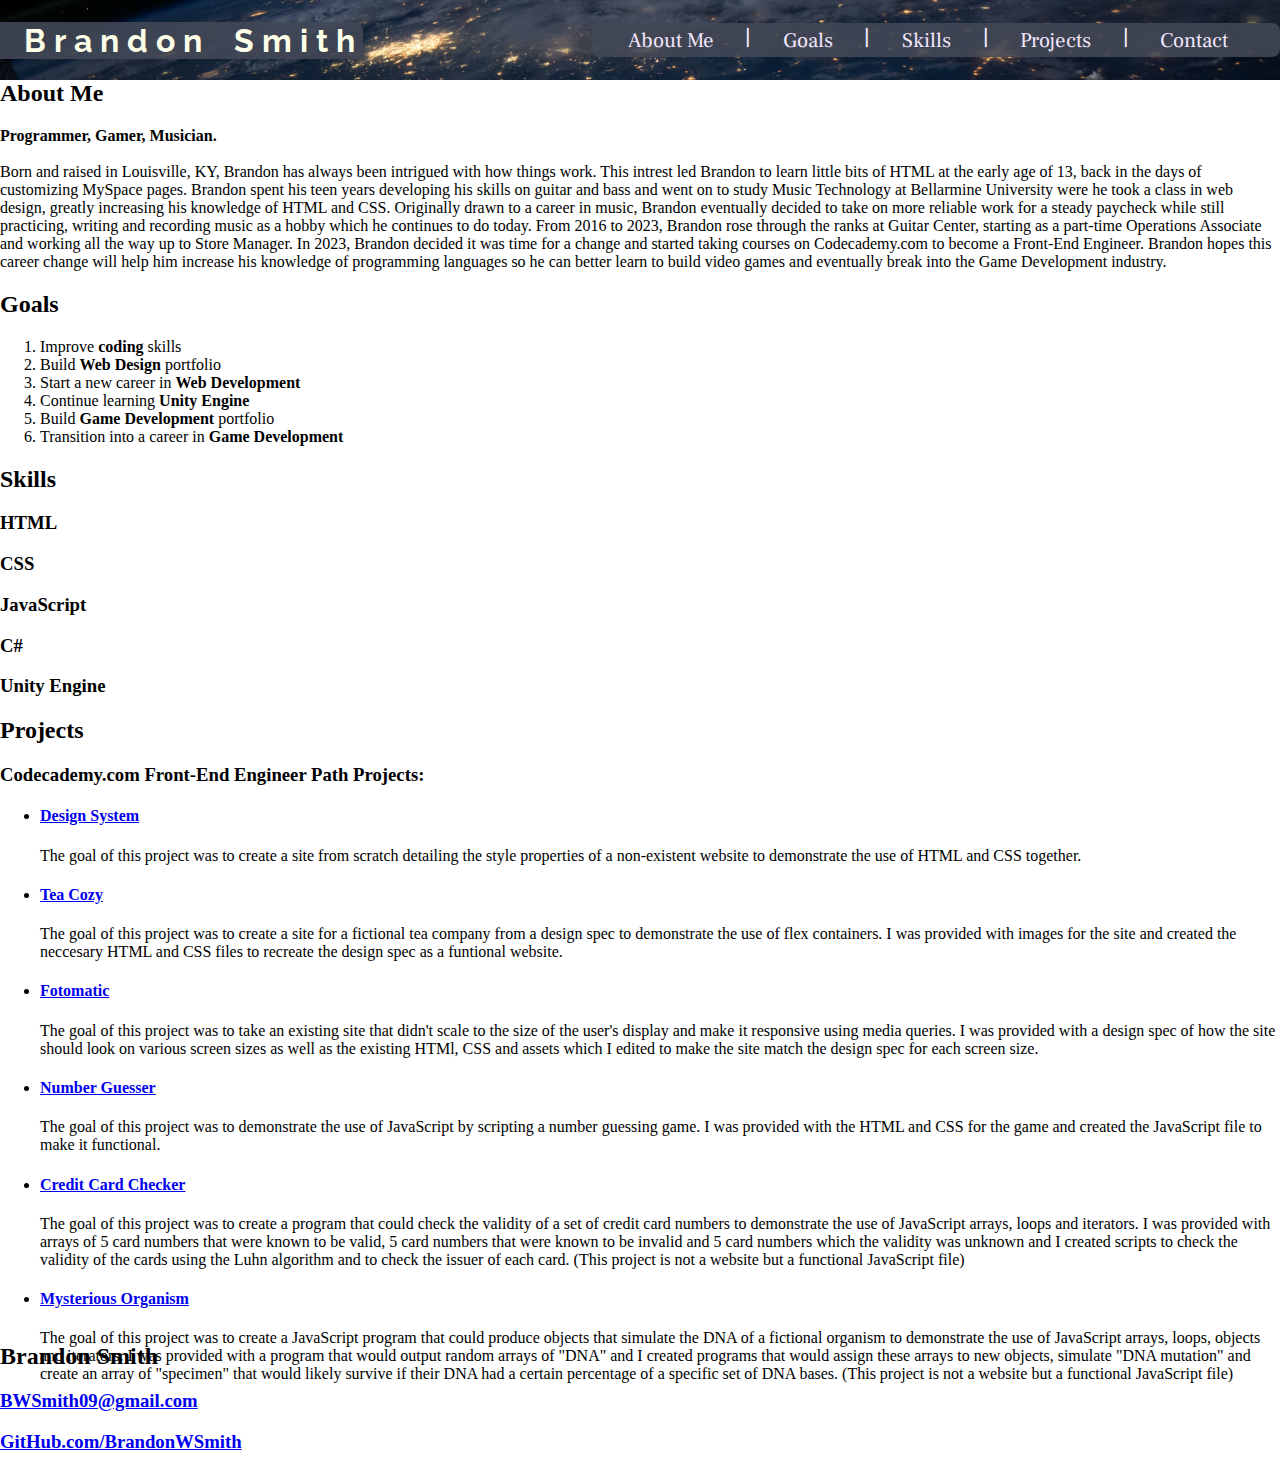
==== index.html @ 8a5dbc99 "style header, rename index.css to styles.css" ====
<!DOCTYPE html>
<html>
  <head>
    <meta name="viewport" content="width=device-width", initial-scale="1">
    <link href="./resources/css/styles.css" rel="stylesheet">
    <link rel="preconnect" href="https://fonts.googleapis.com">
    <link rel="preconnect" href="https://fonts.gstatic.com" crossorigin>
    <link href="https://fonts.googleapis.com/css2?family=Frank+Ruhl+Libre:wght@400;700&family=Raleway:ital,wght@0,400;0,700;1,400;1,700&display=swap" rel="stylesheet">
    <title>Brandon Smith's Portfolio Site</title>
  </head>
  <body>
    <header>
      <h1>Brandon Smith</h1>
      <nav>
        <ul>
          <li><a href="#about-me">About Me</a></li>
          <li><strong>|</strong></li>
          <li><a href="#goals">Goals</a></li>
          <li><strong>|</strong></li>
          <li><a href="#skills">Skills</a></li>
          <li><strong>|</strong></li>
          <li><a href="#projects">Projects</a></li>
          <li><strong>|</strong></li>
          <li><a href="./contact.html">Contact</a></li>
        </ul>
      </nav>
    </header>
  <main>
    <section id="about-me">
      <h2>About Me</h2>
      <p><strong>Programmer, Gamer, Musician.</strong><br><br>Born and raised in Louisville, KY, Brandon has always been intrigued with how things work. This intrest led Brandon to learn little bits of HTML at the early age of 13, back in the days of customizing MySpace pages. Brandon spent his teen years developing his skills on guitar and bass and went on to study Music Technology at Bellarmine University were he took a class in web design, greatly increasing his knowledge of HTML and CSS. Originally drawn to a career in music, Brandon eventually decided to take on more reliable work for a steady paycheck while still practicing, writing and recording music as a hobby which he continues to do today. From 2016 to 2023, Brandon rose through the ranks at Guitar Center, starting as a part-time Operations Associate and working all the way up to Store Manager. In 2023, Brandon decided it was time for a change and started taking courses on Codecademy.com to become a Front-End Engineer. Brandon hopes this career change will help him increase his knowledge of programming languages so he can better learn to build video games and eventually break into the Game Development industry.</p>
    </section>
    <section id="goals">
      <h2>Goals</h2>
      <ol class="goal-list">
        <li>Improve <strong>coding</strong> skills</li>
        <li>Build <strong>Web Design</strong> portfolio</li>
        <li>Start a new career in <strong>Web Development</strong></li>
        <li>Continue learning <strong>Unity Engine</strong></li>
        <li>Build <strong>Game Development</strong> portfolio</li>
        <li>Transition into a career in <strong>Game Development</strong></li>
      </ol>
    </section>
    <section id="skills">
      <h2>Skills</h2>
      <div class="html">
        <h3>HTML</h3>
      </div>
      <div class="css">
        <h3>CSS</h3>
      </div>
      <div class="javascript">
        <h3>JavaScript</h3>
      </div>
      <div class="break"></div>
      <div class="c-sharp">
        <h3>C#</h3>
      </div>
      <div class="unity">
        <h3>Unity Engine</h3>
      </div>
    </section>
    <section id="projects">
      <h2>Projects</h2>
      <h3>Codecademy.com Front-End Engineer Path Projects:</h3>
        <ul id="codecademy-project-list">
          <li>
            <a href="./resources/Codecademy Projects/Design System/index.html" target="_blank"><h4>Design System</h4></a>
            <p>The goal of this project was to create a site from scratch detailing the style properties of a non-existent website to demonstrate the use of HTML and CSS together.</p>
          </li>
          <li>
            <a href="./resources/Codecademy Projects/Tea Cozy/index.html" target="_blank"><h4>Tea Cozy</h4></a>
            <p>The goal of this project was to create a site for a fictional tea company from a design spec to demonstrate the use of flex containers. I was provided with images for the site and created the neccesary HTML and CSS files to recreate the design spec as a funtional website.</p>
          </li>
          <li>
            <a href="./resources/Codecademy Projects/Fotomatic/index.html" target="_blank"><h4>Fotomatic</h4></a>
            <p>The goal of this project was to take an existing site that didn't scale to the size of the user's display and make it responsive using media queries. I was provided with a design spec of how the site should look on various screen sizes as well as the existing HTMl, CSS and assets which I edited to make the site match the design spec for each screen size.</p>
          </li>
          <li>
            <a href="./resources/Codecademy Projects/Number Guesser/index.html" target="_blank"><h4>Number Guesser</h4></a>
            <p>The goal of this project was to demonstrate the use of JavaScript by scripting a number guessing game. I was provided with the HTML and CSS for the game and created the JavaScript file to make it functional.</p>
          </li>
          <li>
            <a href="https://github.com/BrandonWSmith/Credit-Card-Checker-Project/blob/80f9414b32edc88d7b303e6783fa53bf0c5b3184/main.js" target="_blank"><h4>Credit Card Checker</h4></a>
            <p>The goal of this project was to create a program that could check the validity of a set of credit card numbers to demonstrate the use of JavaScript arrays, loops and iterators. I was provided with arrays of 5 card numbers that were known to be valid, 5 card numbers that were known to be invalid and 5 card numbers which the validity was unknown and I created scripts to check the validity of the cards using the Luhn algorithm and to check the issuer of each card. (This project is not a website but a functional JavaScript file)</p>
          </li>
          <li>
            <a href="https://github.com/BrandonWSmith/Mysterious-Organism/blob/7b4b76c3e8504e01557c070d57acdd8ac942dc91/main.js" target="_blank"><h4>Mysterious Organism</h4></a>
            <p>The goal of this project was to create a JavaScript program that could produce objects that simulate the DNA of a fictional organism to demonstrate the use of JavaScript arrays, loops, objects and iterators. I was provided with a program that would output random arrays of "DNA" and I created programs that would assign these arrays to new objects, simulate "DNA mutation" and create an array of "specimen" that would likely survive if their DNA had a certain percentage of a specific set of DNA bases. (This project is not a website but a functional JavaScript file)</p>
          </li>
        </ul>
    </section>
  </main>
  <footer>
    <h2>Brandon Smith</h2>
    <h3><a href="mailto: bwsmith09@gmail.com">BWSmith09@gmail.com</a>
    </h3>
    <h3><a href="https://github.com/BrandonWSmith" target="_blank">GitHub.com/BrandonWSmith</a></h3>
  </footer>
  </body>
</html>
---- resources/css/styles.css ----
/* Universal */
html,
body {
  margin: 0;
  padding: 0;
}

h1 {
  font-family: 'Raleway', sans-serif;
}

/* Header */
header,
nav {
  display: flex;
  justify-content: space-between;
  align-items: center;
}

header {
  position: fixed;
  z-index: 100;
  top: 0;
  width: 100%;
  height: 5rem;
  background-image: url("../images/nasa-Q1p7bh3SHj8-unsplash.jpg");
  background-position: center;
  background-repeat: no-repeat;
  background-size: cover;
}

header h1 {
  padding-left: 1.5rem;
  letter-spacing: 0.5rem;
  word-spacing: 0.5rem;
  color: #FEFFE8;
  background-color: rgba(65, 71, 85, 0.9);
  border-top-right-radius: 0.5rem;
  border-bottom-right-radius: 0.5rem;
}

nav {
  width: 50%;
  padding-right: 2rem;
  padding-left: 1rem;
  background-color: rgba(65, 71, 85, 0.9);
  border-radius: 0.5rem;
}

header ul {
  width: 100%;
  margin: 0;
  padding: 0;
  display: flex;
  justify-content: space-around;
  font-family: 'Frank Ruhl Libre', serif;
  font-size: 1.3rem;
  list-style: none;
}

header li {
  display: flex inline;
  margin: 0;
  padding: 0;
  color: #F4E8FF;
}

header a {
  color: #F4E8FF;
  padding: 0.2rem 0.5rem;
  border-radius: 0.5rem;
  text-decoration: none;
}

header a:hover {
  color: #FEFFE8;
  background-color: rgba(86, 97, 115, 1);
  text-shadow: 0.05rem 0.05rem black;
  box-shadow: 0.1rem 0.1rem black;
  text-decoration: underline;
}

header a:active {
  transform: translate(0.1rem, 0.1rem);
  color: #7C8032;
  text-shadow: none;
  box-shadow: none;
  text-decoration: none;
}

/* main */
main {
  position: relative;
  top: 3.75rem;
}
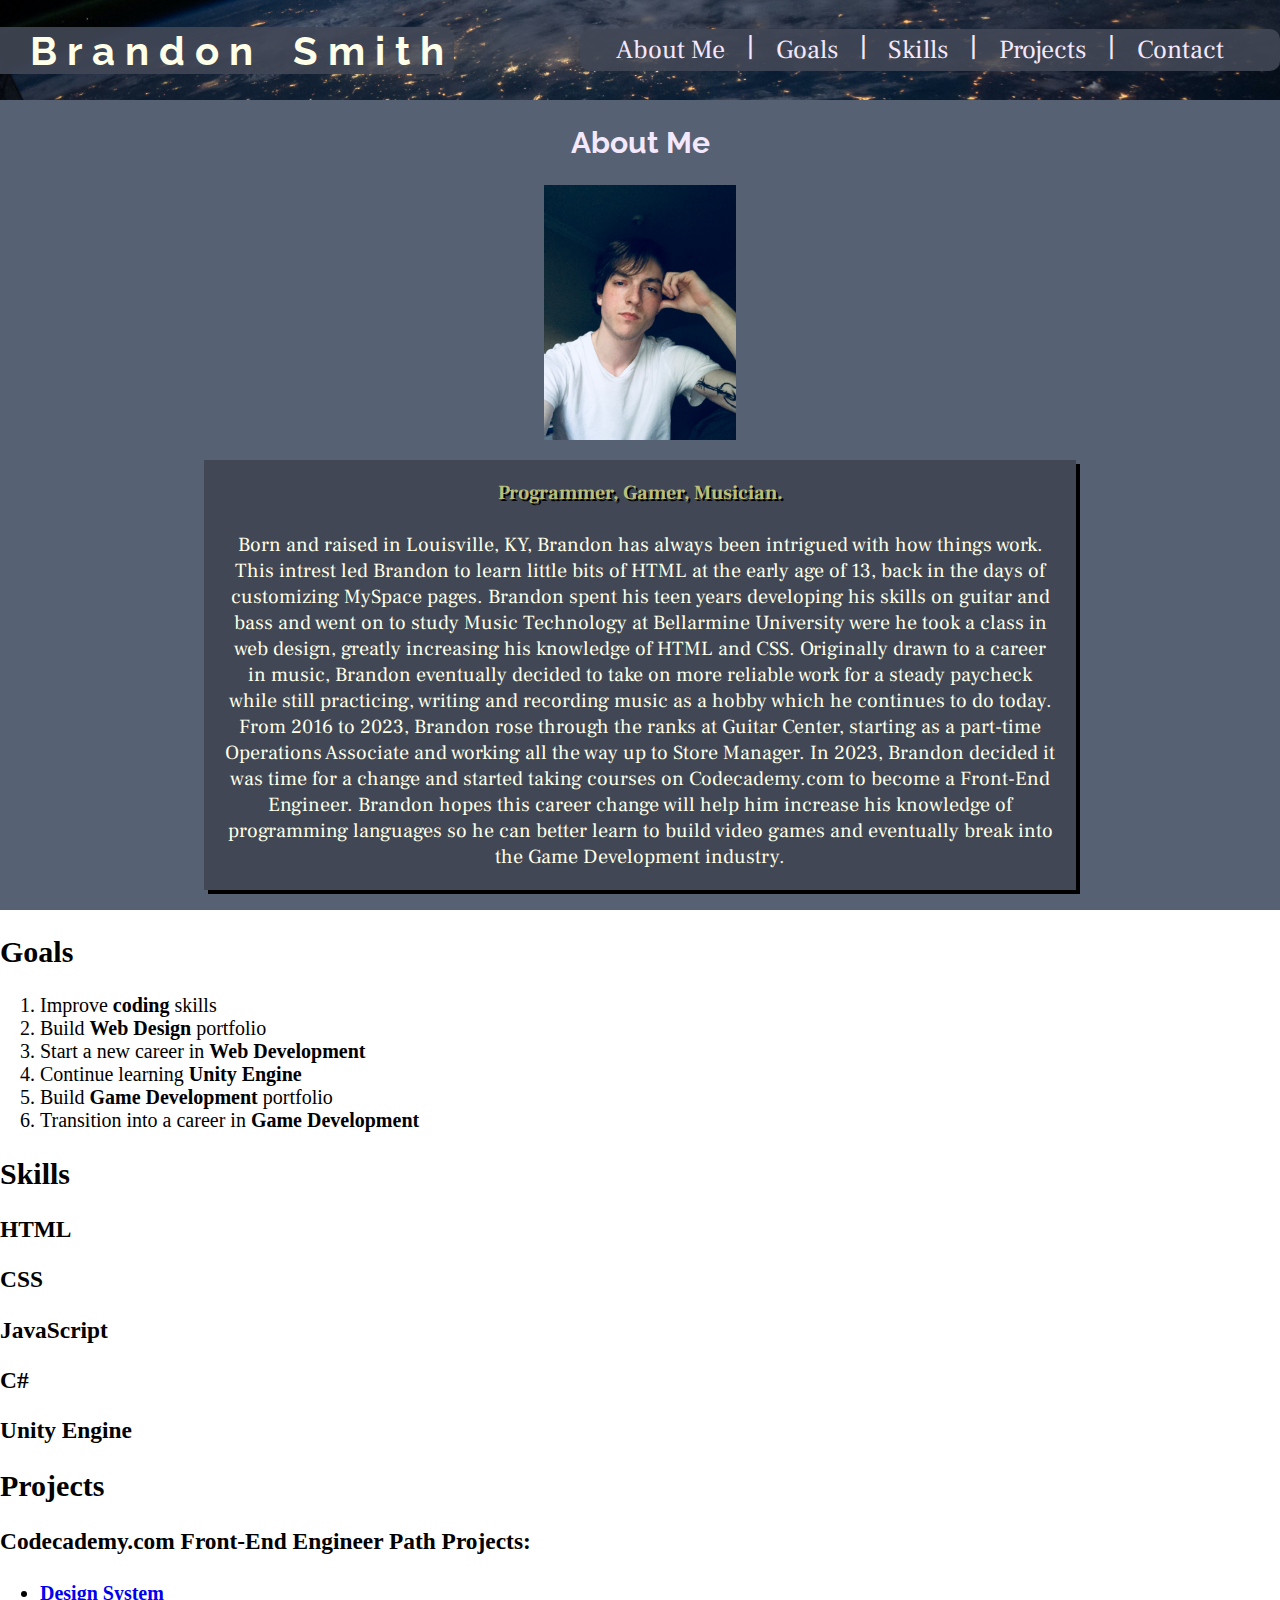
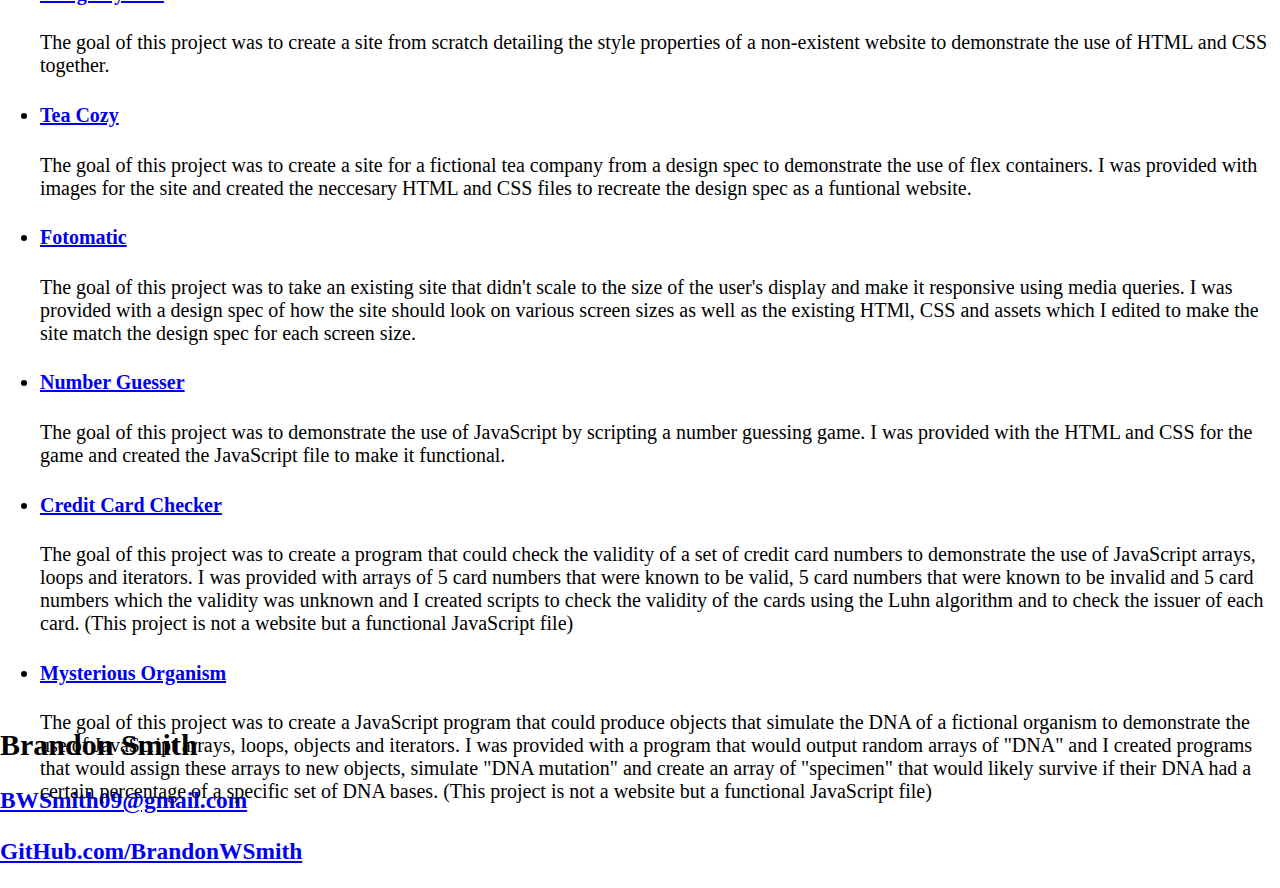
==== commit 8d80952a: "delete unused background images, style About Me section" ====
--- a/index.html
+++ b/index.html
@@ -28,6 +28,7 @@
   <main>
     <section id="about-me">
       <h2>About Me</h2>
+      <img src="./resources/images/bio-image.jpg" alt="Brandon Smith">
       <p><strong>Programmer, Gamer, Musician.</strong><br><br>Born and raised in Louisville, KY, Brandon has always been intrigued with how things work. This intrest led Brandon to learn little bits of HTML at the early age of 13, back in the days of customizing MySpace pages. Brandon spent his teen years developing his skills on guitar and bass and went on to study Music Technology at Bellarmine University were he took a class in web design, greatly increasing his knowledge of HTML and CSS. Originally drawn to a career in music, Brandon eventually decided to take on more reliable work for a steady paycheck while still practicing, writing and recording music as a hobby which he continues to do today. From 2016 to 2023, Brandon rose through the ranks at Guitar Center, starting as a part-time Operations Associate and working all the way up to Store Manager. In 2023, Brandon decided it was time for a change and started taking courses on Codecademy.com to become a Front-End Engineer. Brandon hopes this career change will help him increase his knowledge of programming languages so he can better learn to build video games and eventually break into the Game Development industry.</p>
     </section>
     <section id="goals">
--- a/resources/css/styles.css
+++ b/resources/css/styles.css
@@ -3,6 +3,7 @@
 body {
   margin: 0;
   padding: 0;
+  font-size: 20px;
 }
 
 h1 {
@@ -23,7 +24,7 @@
   top: 0;
   width: 100%;
   height: 5rem;
-  background-image: url("../images/nasa-Q1p7bh3SHj8-unsplash.jpg");
+  background-image: url("../images/header-background.jpg");
   background-position: center;
   background-repeat: no-repeat;
   background-size: cover;
@@ -91,5 +92,40 @@
 /* main */
 main {
   position: relative;
-  top: 3.75rem;
+  top: 5rem;
+}
+
+/* About Me */
+#about-me {
+
+  margin: 0 auto;
+  display: flex;
+  flex-flow: column;
+  text-align: center;
+  background-color: rgb(86, 97, 115);
+}
+
+#about-me h2 {
+  font-family: 'Raleway', sans-serif;
+  color: #F4E8FF;
+}
+
+#about-me img {
+  width: 15%;
+  align-self: center;
+}
+
+#about-me p {
+  width: 65%;
+  padding: 1rem;
+  align-self: center;
+  font-family: 'Frank Ruhl Libre', serif;
+  color: #FEFFE8;
+  background-color: rgb(65, 71, 85);
+  box-shadow: 0.2rem 0.2rem black;
+}
+
+#about-me p strong {
+  color: #BCBF7A;
+  text-shadow: 0.1rem 0.1rem black;
 }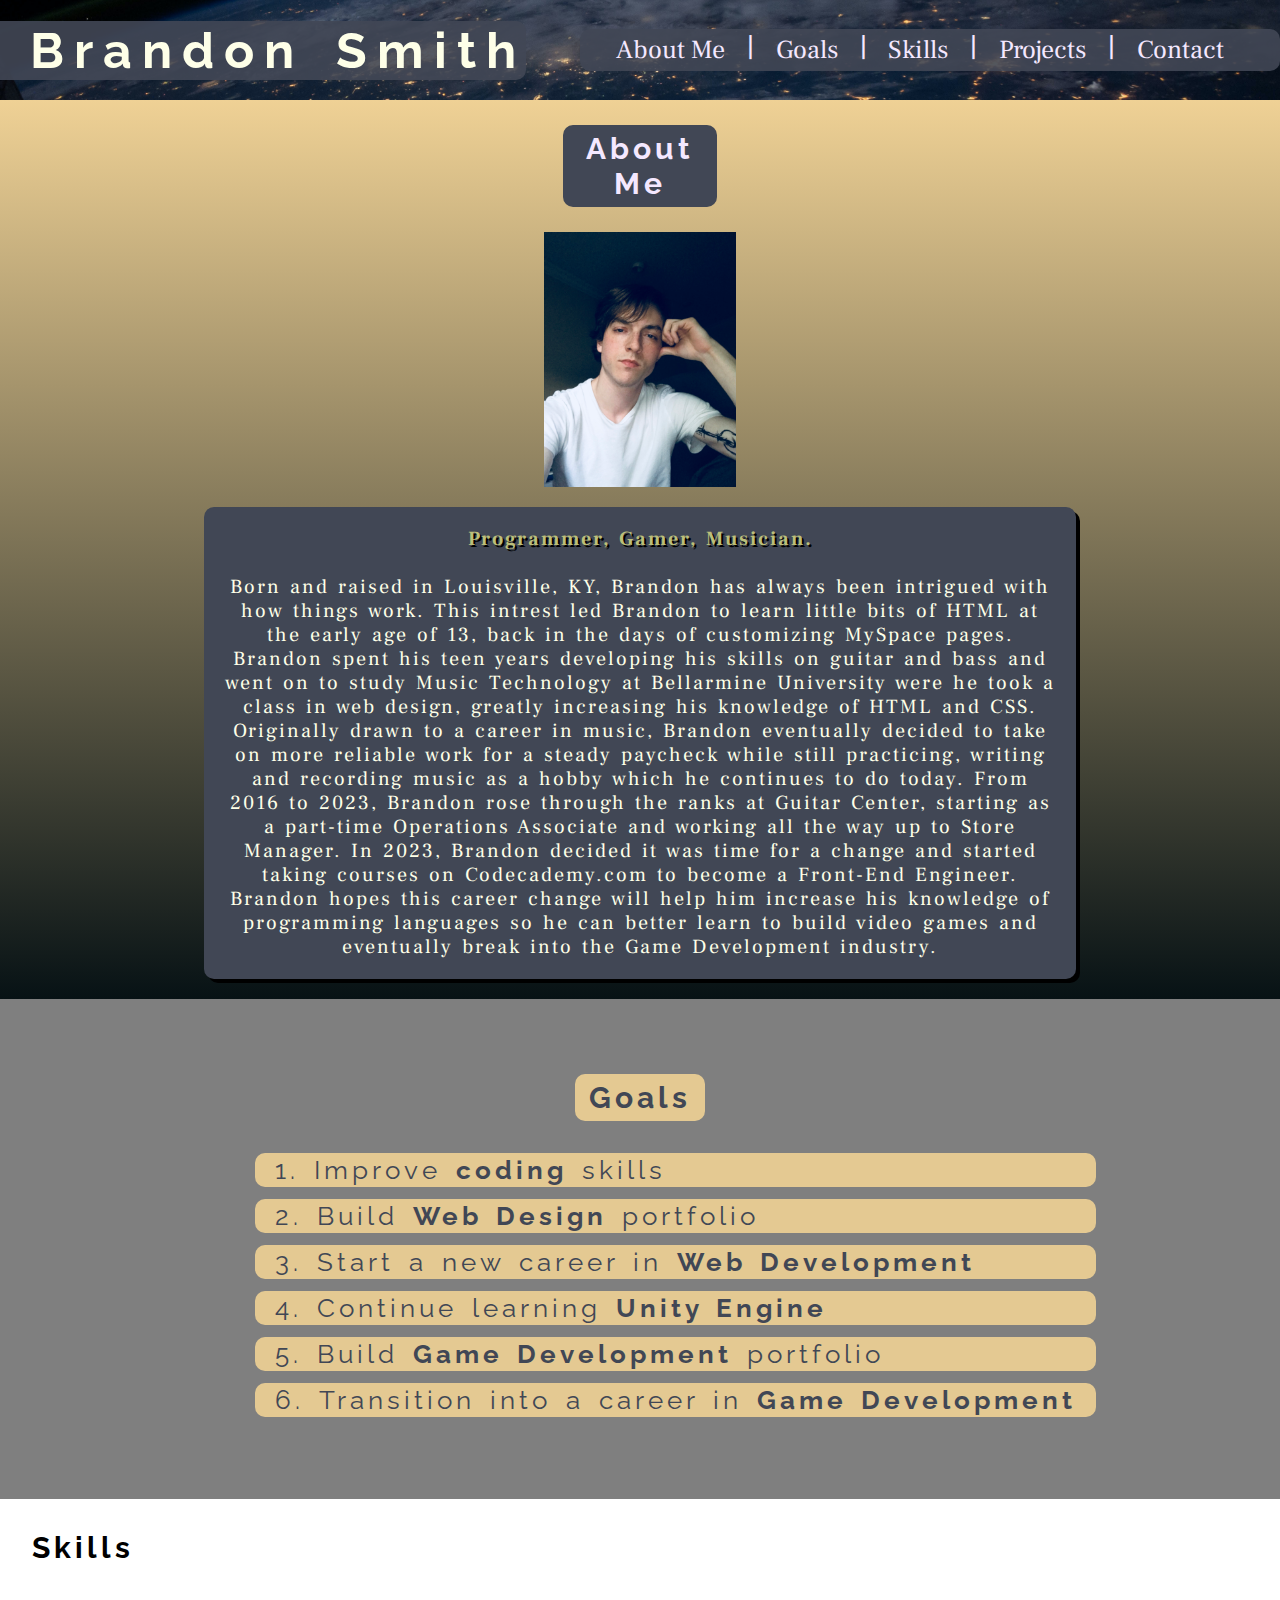
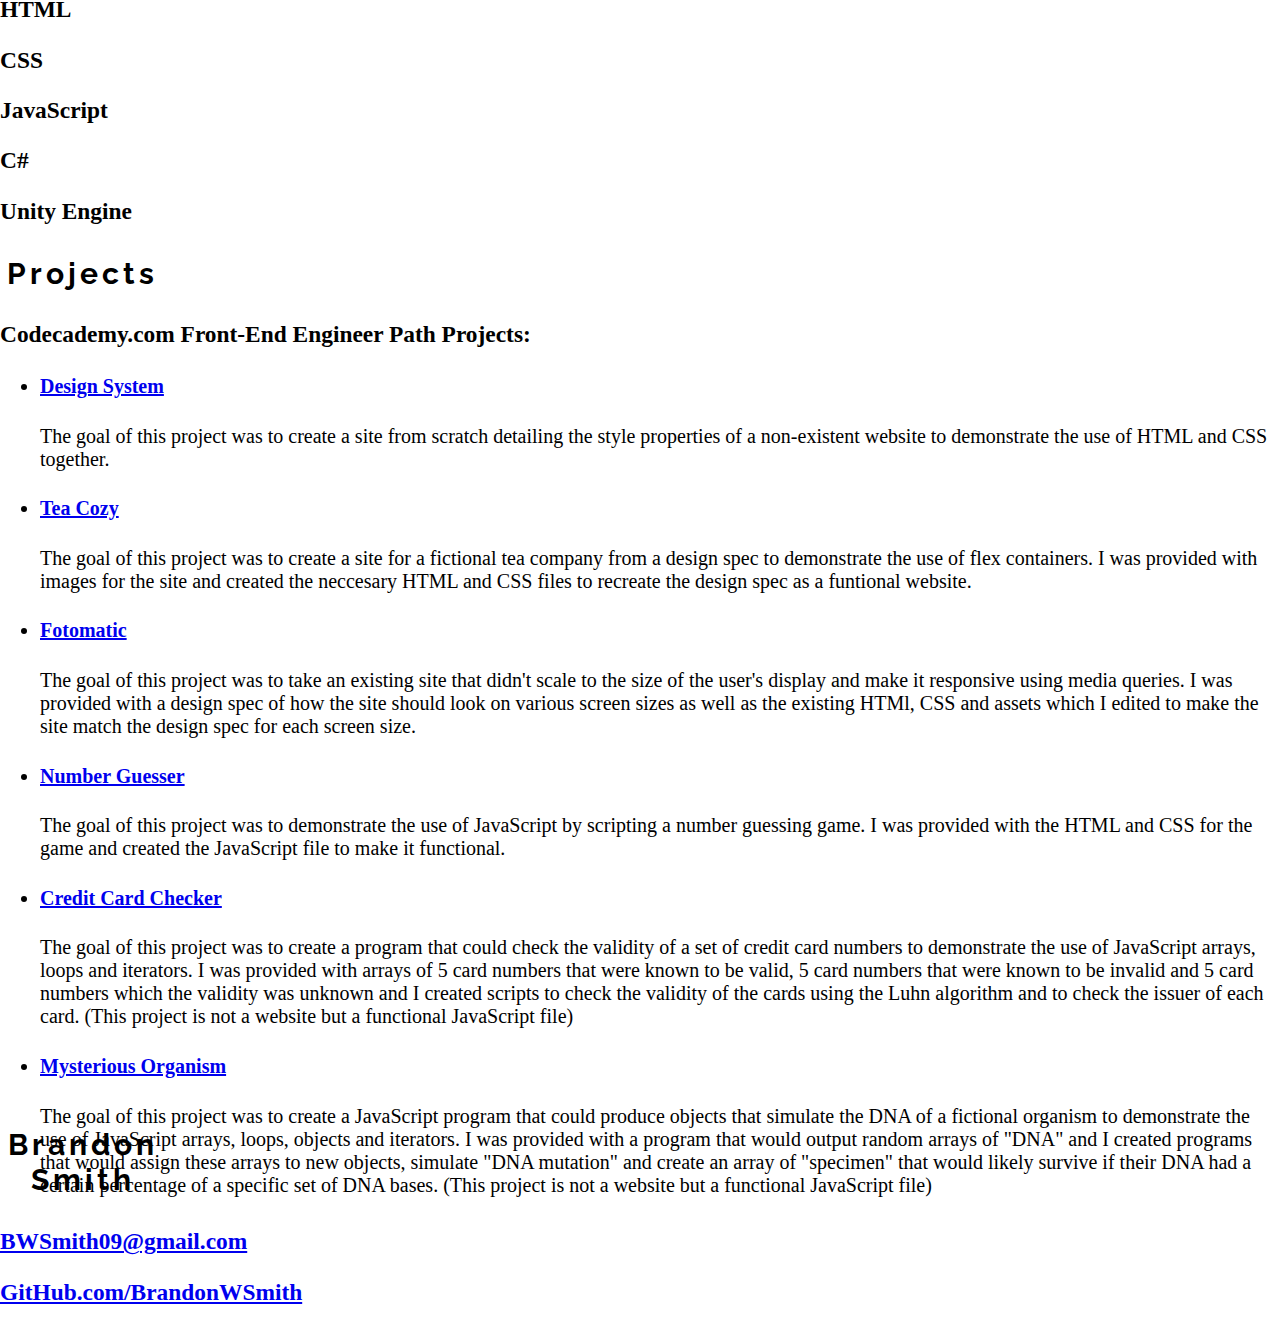
==== commit 19006110: "style Goals section, add gradient to About Me section background" ====
--- a/index.html
+++ b/index.html
@@ -32,15 +32,17 @@
       <p><strong>Programmer, Gamer, Musician.</strong><br><br>Born and raised in Louisville, KY, Brandon has always been intrigued with how things work. This intrest led Brandon to learn little bits of HTML at the early age of 13, back in the days of customizing MySpace pages. Brandon spent his teen years developing his skills on guitar and bass and went on to study Music Technology at Bellarmine University were he took a class in web design, greatly increasing his knowledge of HTML and CSS. Originally drawn to a career in music, Brandon eventually decided to take on more reliable work for a steady paycheck while still practicing, writing and recording music as a hobby which he continues to do today. From 2016 to 2023, Brandon rose through the ranks at Guitar Center, starting as a part-time Operations Associate and working all the way up to Store Manager. In 2023, Brandon decided it was time for a change and started taking courses on Codecademy.com to become a Front-End Engineer. Brandon hopes this career change will help him increase his knowledge of programming languages so he can better learn to build video games and eventually break into the Game Development industry.</p>
     </section>
     <section id="goals">
+      <article class="goal-content">
       <h2>Goals</h2>
-      <ol class="goal-list">
-        <li>Improve <strong>coding</strong> skills</li>
-        <li>Build <strong>Web Design</strong> portfolio</li>
-        <li>Start a new career in <strong>Web Development</strong></li>
-        <li>Continue learning <strong>Unity Engine</strong></li>
-        <li>Build <strong>Game Development</strong> portfolio</li>
-        <li>Transition into a career in <strong>Game Development</strong></li>
-      </ol>
+        <ol class="goal-list">
+          <li>Improve <strong>coding</strong> skills</li>
+          <li>Build <strong>Web Design</strong> portfolio</li>
+          <li>Start a new career in <strong>Web Development</strong></li>
+          <li>Continue learning <strong>Unity Engine</strong></li>
+          <li>Build <strong>Game Development</strong> portfolio</li>
+          <li>Transition into a career in <strong>Game Development</strong></li>
+        </ol>
+      </article>
     </section>
     <section id="skills">
       <h2>Skills</h2>
--- a/resources/css/styles.css
+++ b/resources/css/styles.css
@@ -6,8 +6,29 @@
   font-size: 20px;
 }
 
+h1,
+h2 {
+  font-family: 'Raleway', sans-serif;
+}
+
 h1 {
-  font-family: 'Raleway', sans-serif;
+  font-size: 2.5rem;
+}
+
+h2 {
+  letter-spacing: 0.2rem;
+  word-spacing: 0.2rem;
+  width: 12%;
+  padding: 0.3rem;
+  text-align: center;
+}
+
+h2,
+p,
+li,
+nav,
+a {
+  border-radius: 0.5rem;
 }
 
 /* Header */
@@ -45,7 +66,6 @@
   padding-right: 2rem;
   padding-left: 1rem;
   background-color: rgba(65, 71, 85, 0.9);
-  border-radius: 0.5rem;
 }
 
 header ul {
@@ -69,7 +89,6 @@
 header a {
   color: #F4E8FF;
   padding: 0.2rem 0.5rem;
-  border-radius: 0.5rem;
   text-decoration: none;
 }
 
@@ -97,35 +116,94 @@
 
 /* About Me */
 #about-me {
-
   margin: 0 auto;
   display: flex;
   flex-flow: column;
   text-align: center;
-  background-color: rgb(86, 97, 115);
+  align-items: center;
+  background: linear-gradient(#EFD195, #071215);
 }
 
 #about-me h2 {
-  font-family: 'Raleway', sans-serif;
+  width: 12%;
+  padding: .3rem 0;
   color: #F4E8FF;
+  background-color: rgb(65, 71, 85)
 }
 
 #about-me img {
   width: 15%;
-  align-self: center;
 }
 
 #about-me p {
   width: 65%;
   padding: 1rem;
-  align-self: center;
   font-family: 'Frank Ruhl Libre', serif;
   color: #FEFFE8;
   background-color: rgb(65, 71, 85);
   box-shadow: 0.2rem 0.2rem black;
+  letter-spacing: .1rem;
+  word-spacing: .1rem;
+  line-height: 1.2rem;
 }
 
 #about-me p strong {
   color: #BCBF7A;
   text-shadow: 0.1rem 0.1rem black;
-}+}
+
+/* Goals */
+
+#goals {
+  position: relative;
+  display: flex;
+  align-items: center;
+  justify-content: center;
+  flex-flow: column;
+  background-image: url("../images/goals-background.jpg");
+  background-position: center;
+  background-repeat: no-repeat;
+  background-size: cover;
+  height: 25rem;
+}
+
+#goals::before {
+  content: ' ';
+  z-index: 1;
+  display: block;
+  position: absolute;
+  height: 100%;
+  width: 100%;
+  background: rgba(0, 0, 0, 0.5);
+}
+
+.goal-content {
+  display: flex;
+  align-items: center;
+  flex-flow: column;
+  color: #414755;
+  z-index: 2;
+}
+
+.goal-content h2{
+  margin-bottom: 0;
+  background-color: rgba(239, 209, 149, 0.9);
+}
+
+.goal-content ol {
+  display: flex;
+  flex-flow: column;
+  margin-left: 3rem;
+  margin-right: 1.5rem;
+  font-family: 'Raleway', sans-serif;
+  font-size: 1.3rem;
+  letter-spacing: 0.2rem;
+  word-spacing: 0.2rem;
+  list-style-position: inside;
+}
+
+.goal-content li {
+  background-color: rgba(239, 209, 149, 0.9);
+  margin: 0.3rem;
+  padding: 0.1rem 1rem;
+}
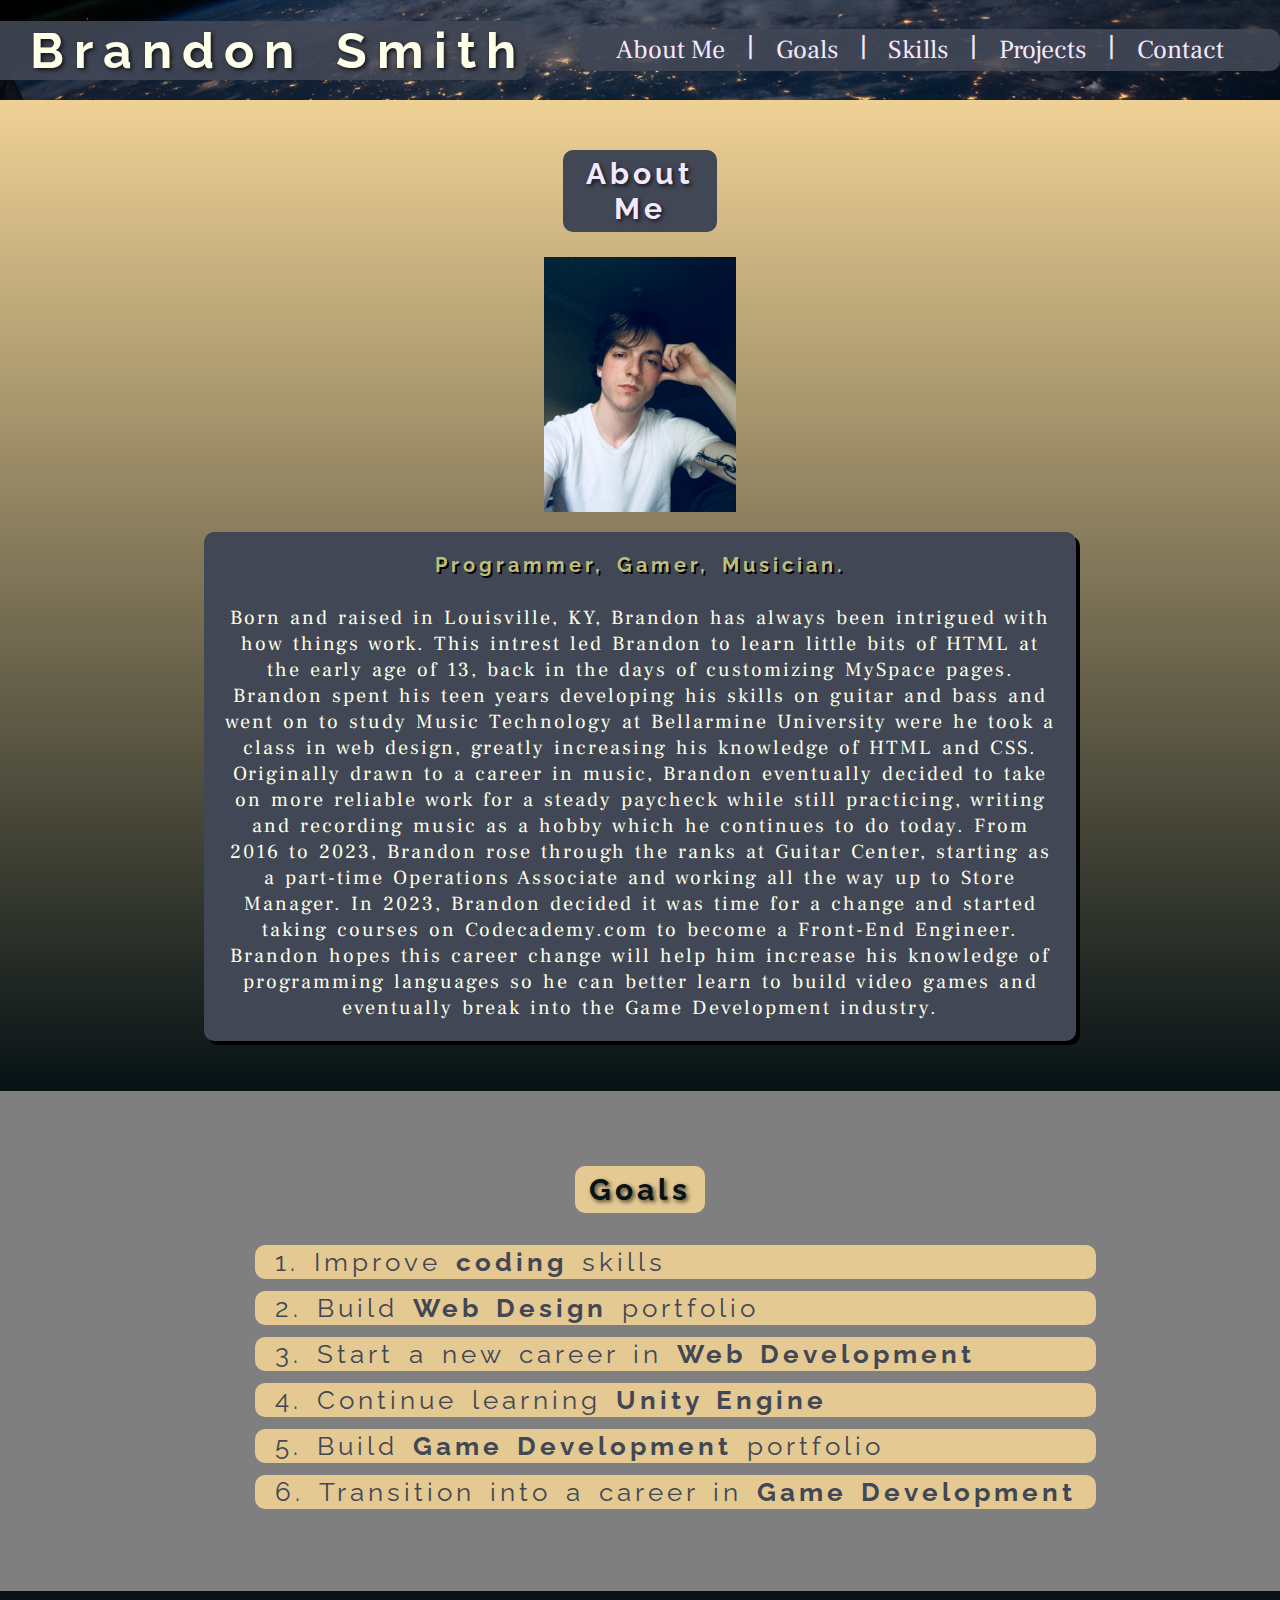
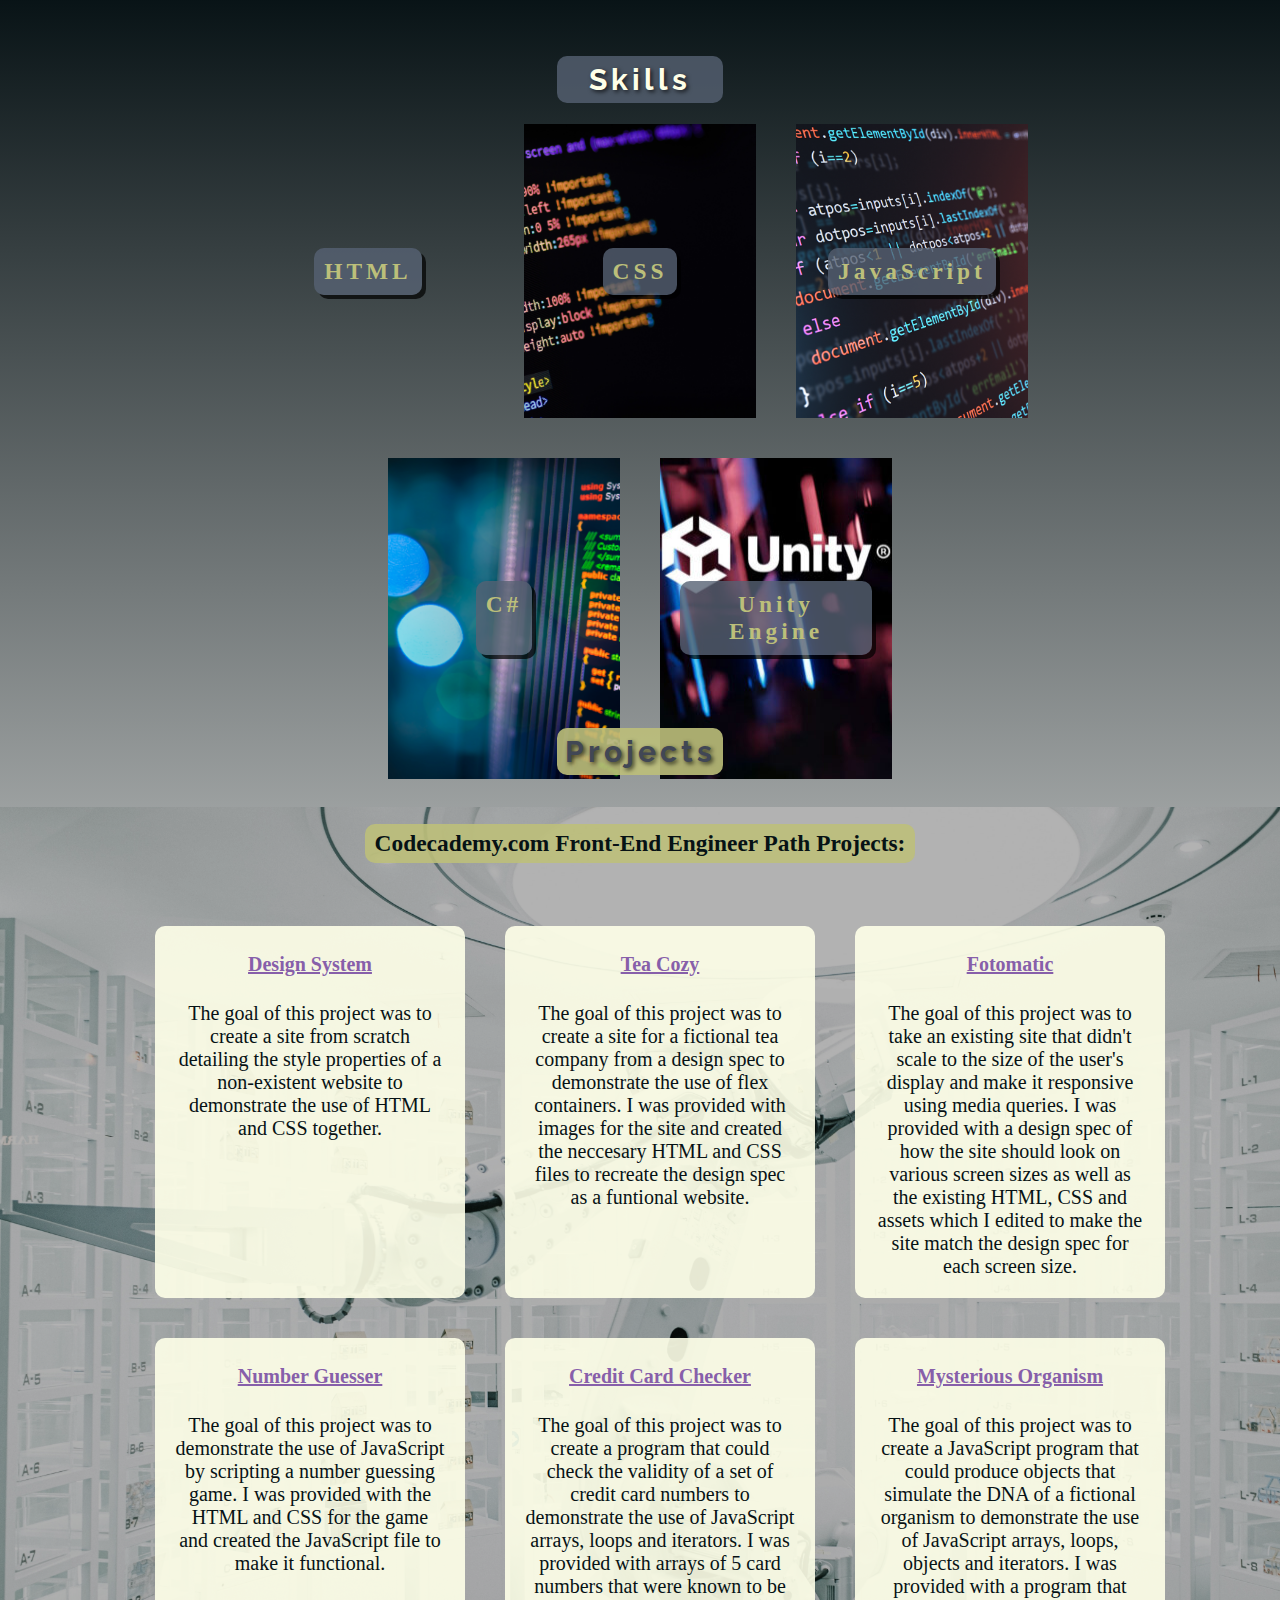
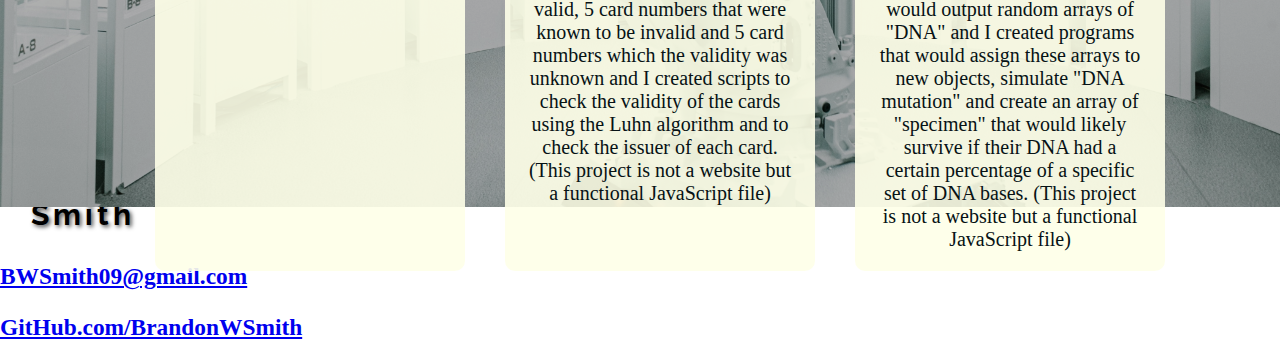
==== commit f9a3a8c3: "style Projects section, change  About Me margin and strong font" ====
--- a/index.html
+++ b/index.html
@@ -64,34 +64,42 @@
       </div>
     </section>
     <section id="projects">
-      <h2>Projects</h2>
-      <h3>Codecademy.com Front-End Engineer Path Projects:</h3>
+      <article class="project-content">
+        <h2>Projects</h2>
+        <h3>Codecademy.com Front-End Engineer Path Projects:</h3>
         <ul id="codecademy-project-list">
           <li>
-            <a href="./resources/Codecademy Projects/Design System/index.html" target="_blank"><h4>Design System</h4></a>
+            <a href="./resources/Codecademy Projects/Design System/index.html" target="_blank"><h4>Design System</h4>
             <p>The goal of this project was to create a site from scratch detailing the style properties of a non-existent website to demonstrate the use of HTML and CSS together.</p>
+          </a>
           </li>
           <li>
-            <a href="./resources/Codecademy Projects/Tea Cozy/index.html" target="_blank"><h4>Tea Cozy</h4></a>
+            <a href="./resources/Codecademy Projects/Tea Cozy/index.html" target="_blank"><h4>Tea Cozy</h4>
             <p>The goal of this project was to create a site for a fictional tea company from a design spec to demonstrate the use of flex containers. I was provided with images for the site and created the neccesary HTML and CSS files to recreate the design spec as a funtional website.</p>
+          </a>
           </li>
           <li>
-            <a href="./resources/Codecademy Projects/Fotomatic/index.html" target="_blank"><h4>Fotomatic</h4></a>
-            <p>The goal of this project was to take an existing site that didn't scale to the size of the user's display and make it responsive using media queries. I was provided with a design spec of how the site should look on various screen sizes as well as the existing HTMl, CSS and assets which I edited to make the site match the design spec for each screen size.</p>
+            <a href="./resources/Codecademy Projects/Fotomatic/index.html" target="_blank"><h4>Fotomatic</h4>
+            <p>The goal of this project was to take an existing site that didn't scale to the size of the user's display and make it responsive using media queries. I was provided with a design spec of how the site should look on various screen sizes as well as the existing HTML, CSS and assets which I edited to make the site match the design spec for each screen size.</p>
+          </a>
           </li>
           <li>
-            <a href="./resources/Codecademy Projects/Number Guesser/index.html" target="_blank"><h4>Number Guesser</h4></a>
+            <a href="./resources/Codecademy Projects/Number Guesser/index.html" target="_blank"><h4>Number Guesser</h4>
             <p>The goal of this project was to demonstrate the use of JavaScript by scripting a number guessing game. I was provided with the HTML and CSS for the game and created the JavaScript file to make it functional.</p>
+            </a>
           </li>
           <li>
-            <a href="https://github.com/BrandonWSmith/Credit-Card-Checker-Project/blob/80f9414b32edc88d7b303e6783fa53bf0c5b3184/main.js" target="_blank"><h4>Credit Card Checker</h4></a>
+            <a href="https://github.com/BrandonWSmith/Credit-Card-Checker-Project/blob/80f9414b32edc88d7b303e6783fa53bf0c5b3184/main.js" target="_blank"><h4>Credit Card Checker</h4>
             <p>The goal of this project was to create a program that could check the validity of a set of credit card numbers to demonstrate the use of JavaScript arrays, loops and iterators. I was provided with arrays of 5 card numbers that were known to be valid, 5 card numbers that were known to be invalid and 5 card numbers which the validity was unknown and I created scripts to check the validity of the cards using the Luhn algorithm and to check the issuer of each card. (This project is not a website but a functional JavaScript file)</p>
+            </a>
           </li>
           <li>
-            <a href="https://github.com/BrandonWSmith/Mysterious-Organism/blob/7b4b76c3e8504e01557c070d57acdd8ac942dc91/main.js" target="_blank"><h4>Mysterious Organism</h4></a>
+            <a href="https://github.com/BrandonWSmith/Mysterious-Organism/blob/7b4b76c3e8504e01557c070d57acdd8ac942dc91/main.js" target="_blank"><h4>Mysterious Organism</h4>
             <p>The goal of this project was to create a JavaScript program that could produce objects that simulate the DNA of a fictional organism to demonstrate the use of JavaScript arrays, loops, objects and iterators. I was provided with a program that would output random arrays of "DNA" and I created programs that would assign these arrays to new objects, simulate "DNA mutation" and create an array of "specimen" that would likely survive if their DNA had a certain percentage of a specific set of DNA bases. (This project is not a website but a functional JavaScript file)</p>
+            </a>
           </li>
         </ul>
+      </article>
     </section>
   </main>
   <footer>
--- a/resources/css/styles.css
+++ b/resources/css/styles.css
@@ -1,4 +1,7 @@
 /* Universal */
+
+
+
 html,
 body {
   margin: 0;
@@ -9,6 +12,7 @@
 h1,
 h2 {
   font-family: 'Raleway', sans-serif;
+  text-shadow: 0.1rem 0.1rem 0.2rem rgba(0, 0, 0, 0.7);
 }
 
 h1 {
@@ -24,6 +28,7 @@
 }
 
 h2,
+h3,
 p,
 li,
 nav,
@@ -31,7 +36,12 @@
   border-radius: 0.5rem;
 }
 
+
+
 /* Header */
+
+
+
 header,
 nav {
   display: flex;
@@ -108,13 +118,23 @@
   text-decoration: none;
 }
 
+
+
 /* main */
+
+
+
 main {
   position: relative;
   top: 5rem;
 }
 
+
+
 /* About Me */
+
+
+
 #about-me {
   margin: 0 auto;
   display: flex;
@@ -127,6 +147,7 @@
 #about-me h2 {
   width: 12%;
   padding: .3rem 0;
+  margin-top: 2.5rem;
   color: #F4E8FF;
   background-color: rgb(65, 71, 85)
 }
@@ -138,21 +159,29 @@
 #about-me p {
   width: 65%;
   padding: 1rem;
+  margin-bottom: 2.5rem;
   font-family: 'Frank Ruhl Libre', serif;
   color: #FEFFE8;
   background-color: rgb(65, 71, 85);
   box-shadow: 0.2rem 0.2rem black;
-  letter-spacing: .1rem;
-  word-spacing: .1rem;
-  line-height: 1.2rem;
+  letter-spacing: 0.1rem;
+  word-spacing: 0.1rem;
+  line-height: 1.3rem;
 }
 
 #about-me p strong {
   color: #BCBF7A;
   text-shadow: 0.1rem 0.1rem black;
-}
+  font-family: 'Raleway', sans-serif;
+  letter-spacing: 0.2rem;
+  word-spacing: 0.2rem;
+}
+
+
 
 /* Goals */
+
+
 
 #goals {
   position: relative;
@@ -187,6 +216,7 @@
 
 .goal-content h2{
   margin-bottom: 0;
+  color: #071215;
   background-color: rgba(239, 209, 149, 0.9);
 }
 
@@ -207,3 +237,176 @@
   margin: 0.3rem;
   padding: 0.1rem 1rem;
 }
+
+
+
+/* Skills */
+
+
+
+#skills {
+  position: relative;
+  width: 100%;
+  height: 40rem;
+  padding-bottom: 2rem;
+  display: flex;
+  justify-content: center;
+  align-content: center;
+  flex-wrap: wrap;
+  letter-spacing: .2rem;
+  text-align: center;
+  background: linear-gradient(#071215, #A0A4A4);
+  color: #FEFFE8;
+}
+
+#skills h2{
+  width: 12%;
+  position: absolute;
+  top: 2rem;
+  background-color: rgba(86, 97, 115, 0.8);
+}
+
+#skills h3{
+  padding: 0.5rem;
+  background-color: rgba(86, 97, 115, 0.8);
+  box-shadow: 0.2rem 0.2rem rgba(0, 0, 0, 0.7);
+  color: #BCBF7A;
+}
+
+#skills div {
+  position: relative;
+  top: 3rem;
+  display: flex;
+  justify-content: center;
+  width: 15%;
+  max-height: fit-content;
+  padding: 5rem 1rem;
+  margin: 1rem;
+  background-position: center;
+  background-repeat: no-repeat;
+  background-size: cover;
+}
+
+#skills .break {
+  flex-basis: 100%;
+  height: 0;
+  margin: 0;
+  padding: 0;
+}
+
+.html {
+  background-image: url("../images/HTML.jpeg");
+}
+
+.css {
+  background-image: url("../images/CSS.jpeg");
+}
+
+.javascript {
+  background-image: url("../images/JavaScript.jpeg");
+}
+
+.c-sharp {
+  background-image: url("../images/C-sharp.jpeg");
+}
+
+#skills .unity {
+  background-image: url("../images/Unity-logo.jpg");
+  background-size: auto;
+  background-position-y: 75%;
+}
+
+
+
+/* Projects */
+
+
+
+#projects {
+  position: relative;
+  top: -1.206rem;
+  height: 50rem;
+  background-image: url("../images/projects-background.jpg");
+  background-position: center;
+  background-repeat: no-repeat;
+  background-size: cover;
+  display: flex;
+  flex-flow: column;
+  align-items: center;
+  justify-content: center;
+}
+
+#projects::before {
+  content: ' ';
+  z-index: 1;
+  display: block;
+  position: absolute;
+  height: 100%;
+  width: 100%;
+  background: rgba(0, 0, 0, 0.3);
+}
+
+.project-content {
+  display: flex;
+  flex-flow: column;
+  align-items: center;
+  justify-content: center;
+  z-index: 1;
+}
+
+#projects h2 {
+  color: #414755;
+  background-color: #BCBF7AE6;
+}
+
+#projects h3 {
+  color: #071215;
+  background-color: #BCBF7AE6;
+  padding: 0.3rem 0.5rem;
+}
+
+#projects ul {
+  display: flex;
+  flex-wrap: wrap;
+  justify-content: center;
+  list-style: none;
+  text-align: center;
+}
+
+#projects li {
+  display: flex;
+  background-color: #FEFFE8E7;
+  width: 25%;
+  margin: 1rem;
+}
+
+#projects li:hover {
+  background-color: #7C8032;
+  cursor: pointer;
+}
+
+#projects li:hover a {
+  color: #F4E8FF;
+}
+
+#projects li:hover h4{
+  text-decoration: none;
+}
+
+#projects a {
+  color: #875FAA;
+  display: block;
+  width: 100%;
+  height: 100%;
+  text-decoration: none;
+  padding: 0 1rem;
+}
+
+#projects a h4 {
+  text-decoration: underline;
+}
+
+#projects a p {
+  color: #071215;
+}
+
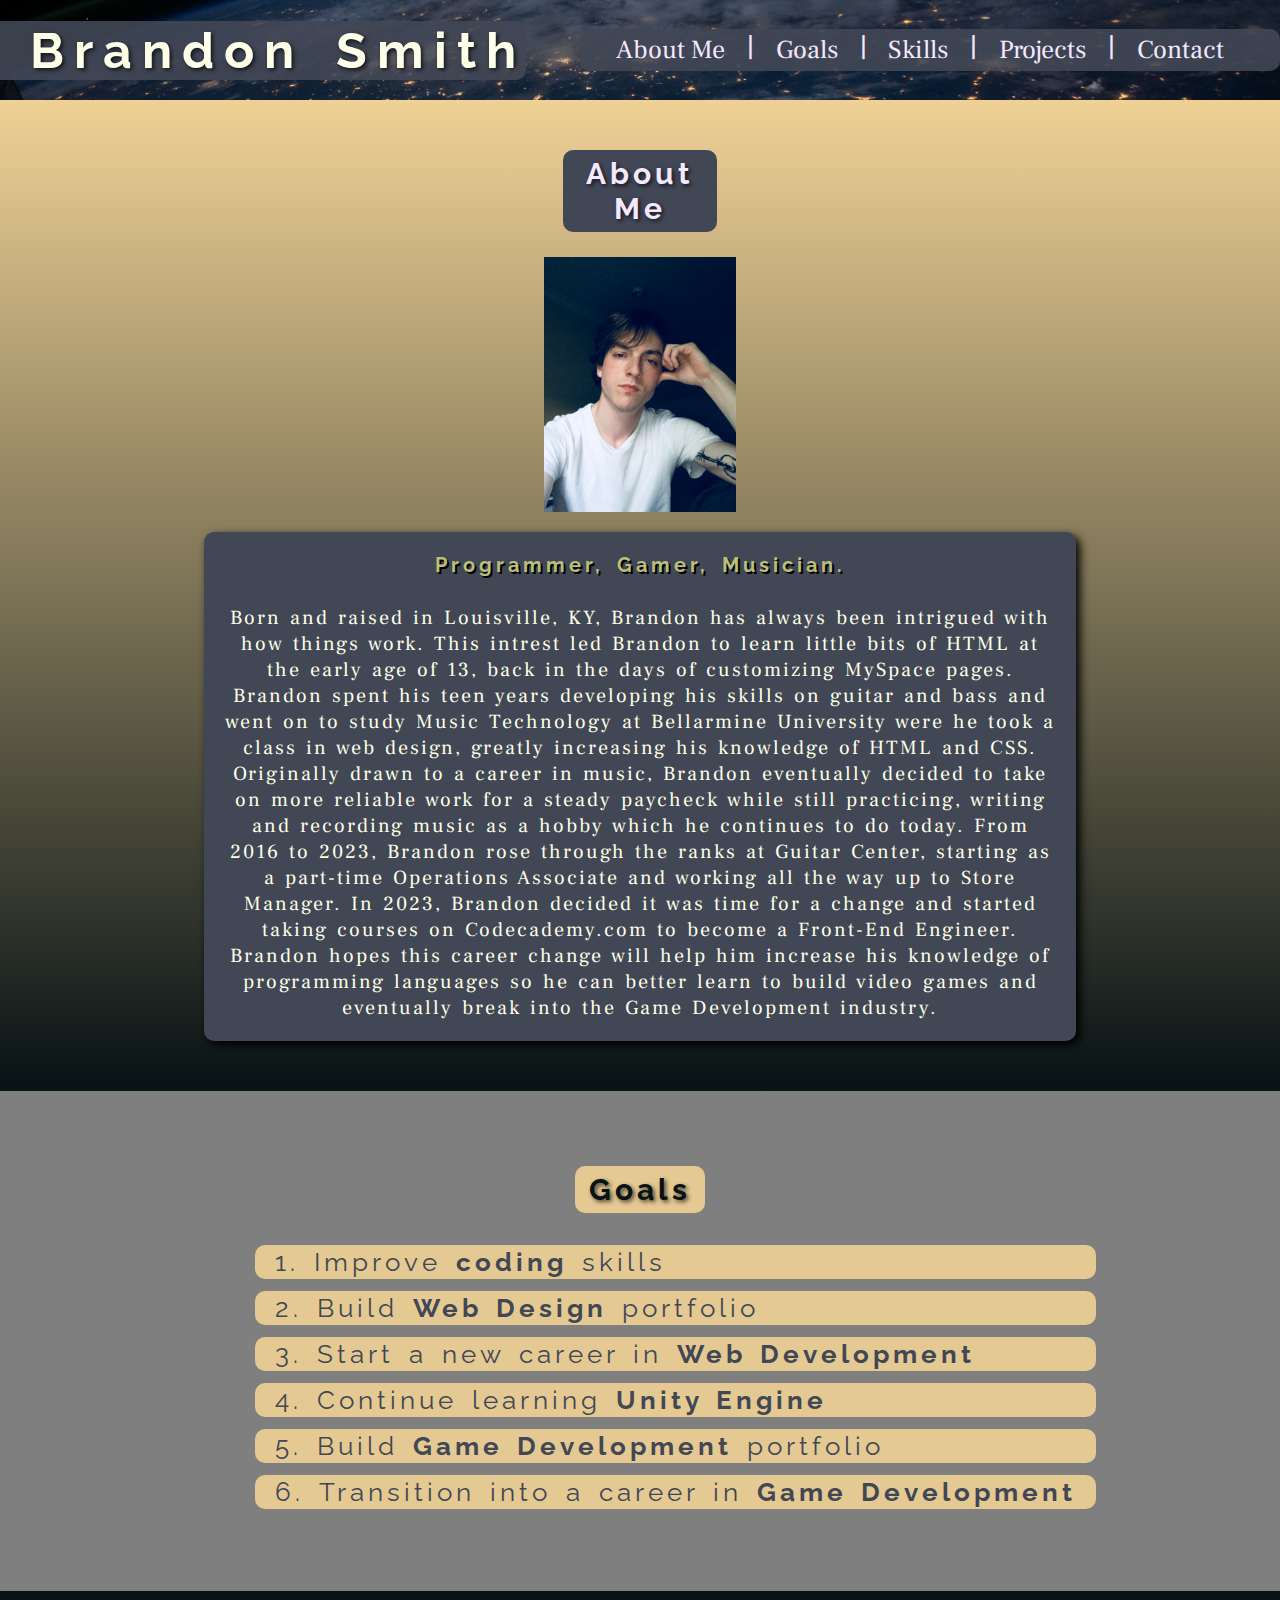
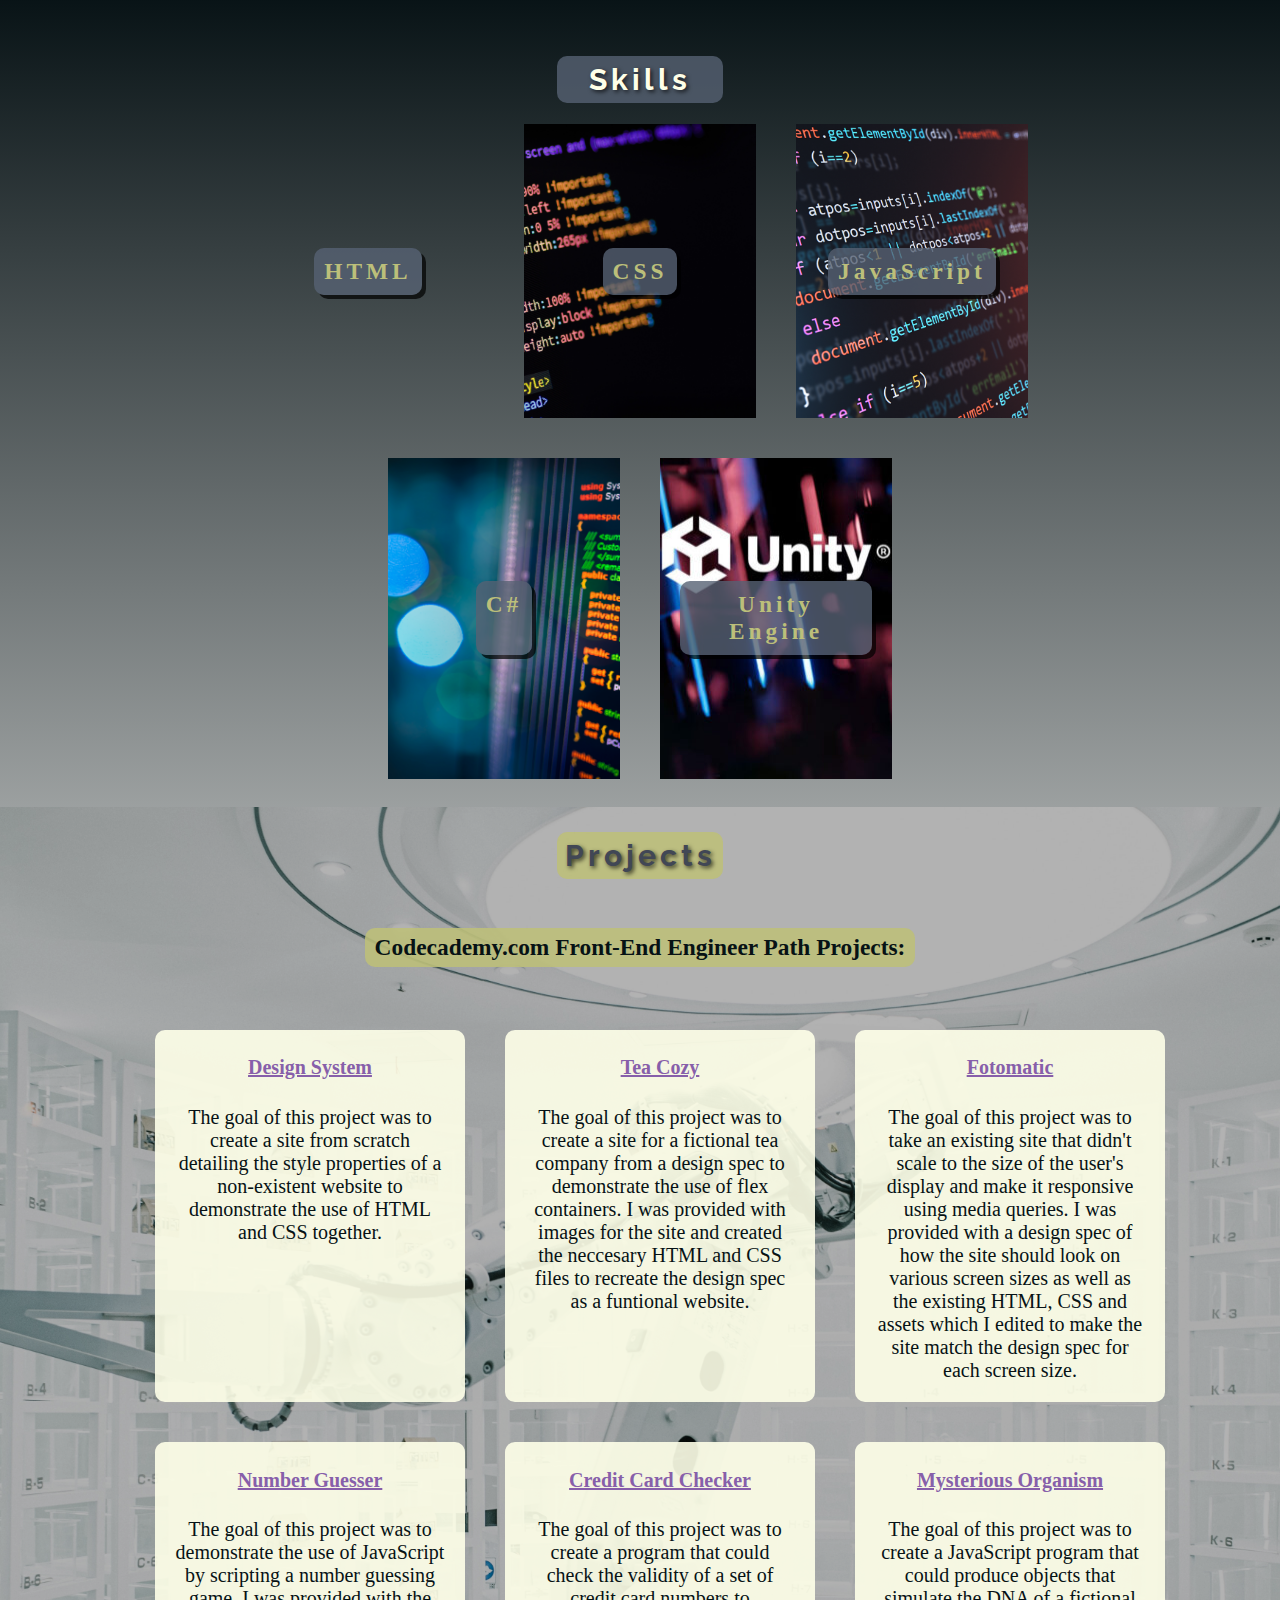
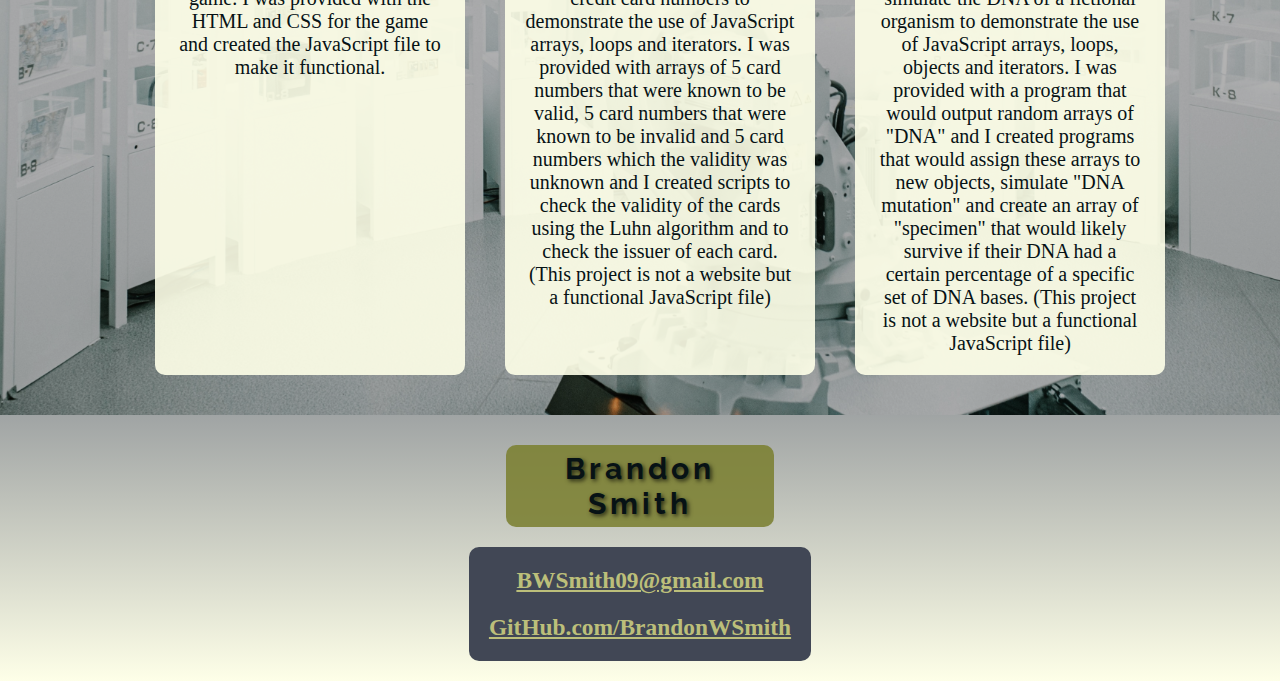
==== commit 3a3b989c: "style footer, add box shadow on hover to project links" ====
--- a/index.html
+++ b/index.html
@@ -104,9 +104,11 @@
   </main>
   <footer>
     <h2>Brandon Smith</h2>
-    <h3><a href="mailto: bwsmith09@gmail.com">BWSmith09@gmail.com</a>
-    </h3>
-    <h3><a href="https://github.com/BrandonWSmith" target="_blank">GitHub.com/BrandonWSmith</a></h3>
+    <article class="links">
+      <h3><a href="mailto: bwsmith09@gmail.com">BWSmith09@gmail.com</a>
+      </h3>
+      <h3><a href="https://github.com/BrandonWSmith" target="_blank">GitHub.com/BrandonWSmith</a></h3>
+    </article>
   </footer>
   </body>
 </html>--- a/resources/css/styles.css
+++ b/resources/css/styles.css
@@ -120,7 +120,7 @@
 
 
 
-/* main */
+/* main (fixed header offset)*/
 
 
 
@@ -163,7 +163,7 @@
   font-family: 'Frank Ruhl Libre', serif;
   color: #FEFFE8;
   background-color: rgb(65, 71, 85);
-  box-shadow: 0.2rem 0.2rem black;
+  box-shadow: 0.2rem 0.2rem 0.5rem black;
   letter-spacing: 0.1rem;
   word-spacing: 0.1rem;
   line-height: 1.3rem;
@@ -325,7 +325,7 @@
 #projects {
   position: relative;
   top: -1.206rem;
-  height: 50rem;
+  min-height: 50rem;
   background-image: url("../images/projects-background.jpg");
   background-position: center;
   background-repeat: no-repeat;
@@ -354,18 +354,18 @@
   z-index: 1;
 }
 
-#projects h2 {
+.project-content h2 {
   color: #414755;
   background-color: #BCBF7AE6;
 }
 
-#projects h3 {
+.project-content h3 {
   color: #071215;
   background-color: #BCBF7AE6;
   padding: 0.3rem 0.5rem;
 }
 
-#projects ul {
+.project-content ul {
   display: flex;
   flex-wrap: wrap;
   justify-content: center;
@@ -373,27 +373,38 @@
   text-align: center;
 }
 
-#projects li {
+.project-content li {
   display: flex;
   background-color: #FEFFE8E7;
   width: 25%;
   margin: 1rem;
 }
 
-#projects li:hover {
+.project-content li:hover {
   background-color: #7C8032;
   cursor: pointer;
-}
-
-#projects li:hover a {
+  box-shadow: 0.3rem 0.3rem 0.5rem black;
+}
+
+.project-content li:active {
+  box-shadow: none;
+  transform: translate(0.3rem, 0.3rem);
+}
+
+.project-content li:hover a {
   color: #F4E8FF;
 }
 
-#projects li:hover h4{
+.project-content li:hover h4{
   text-decoration: none;
-}
-
-#projects a {
+  text-shadow: 0.1rem 0.1rem 0.5rem black;
+}
+
+.project-content li:active h4{
+  text-shadow: none;
+}
+
+.project-content a {
   color: #875FAA;
   display: block;
   width: 100%;
@@ -402,11 +413,57 @@
   padding: 0 1rem;
 }
 
-#projects a h4 {
+.project-content a h4 {
   text-decoration: underline;
 }
 
-#projects a p {
+.project-content a p {
   color: #071215;
 }
 
+
+
+/* Footer */
+
+
+
+footer {
+  position: relative;
+  top: 3.8rem;
+  display: flex;
+  flex-flow: column;
+  align-items: center;
+  background: linear-gradient(#A0A4A4, #FEFFE8)
+}
+
+footer h2 {
+  width: 20%;
+  margin: 1.5rem 0 0;
+  padding: 0.3rem;
+  color: #071215;
+  background-color: #7C8032E1;
+}
+
+footer h3 {
+  margin: 1rem;
+}
+
+footer .links {
+  background-color: #414755;
+  text-align: center;
+  margin: 1rem;
+  border-radius: 0.5rem;
+}
+
+footer a {
+  color: #BCBF7A;
+}
+
+footer a:hover {
+  color: #875FAA;
+  text-decoration: none;
+}
+
+footer a:active {
+  color: #F4E8FF;
+}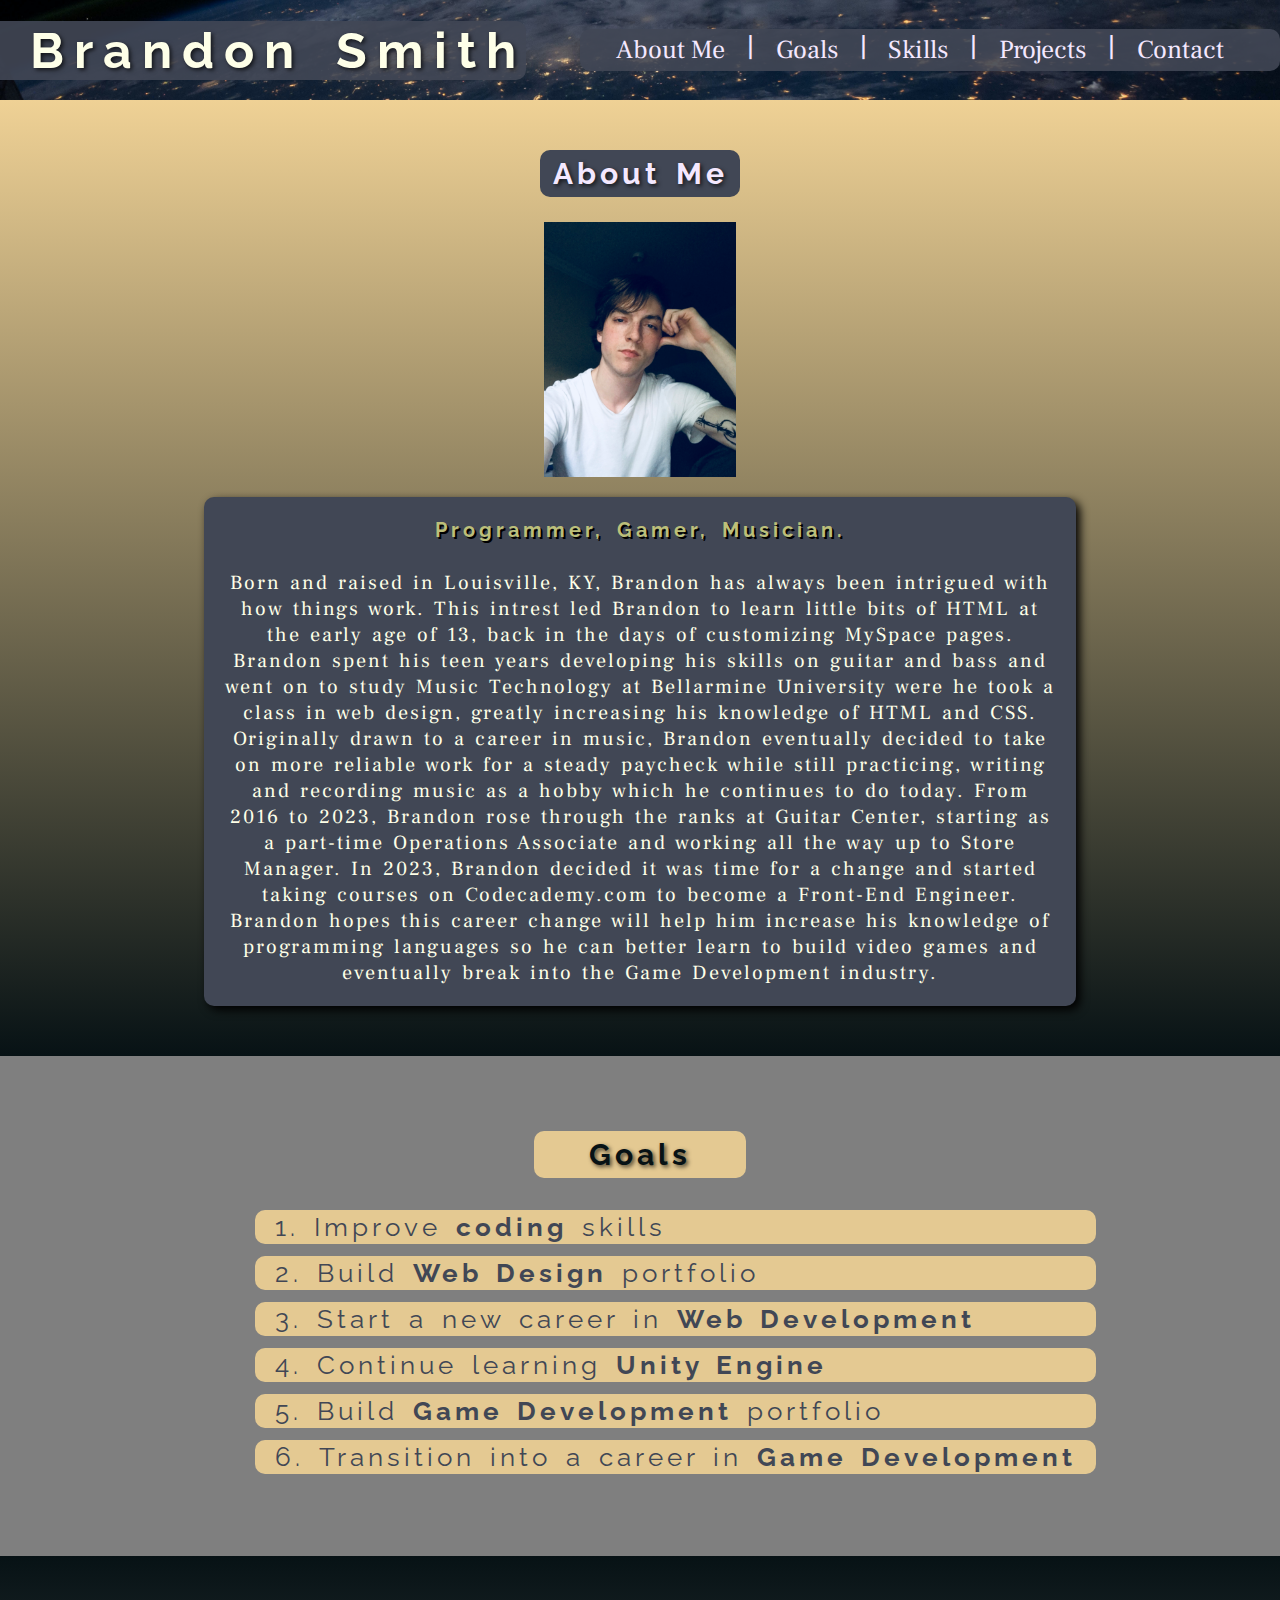
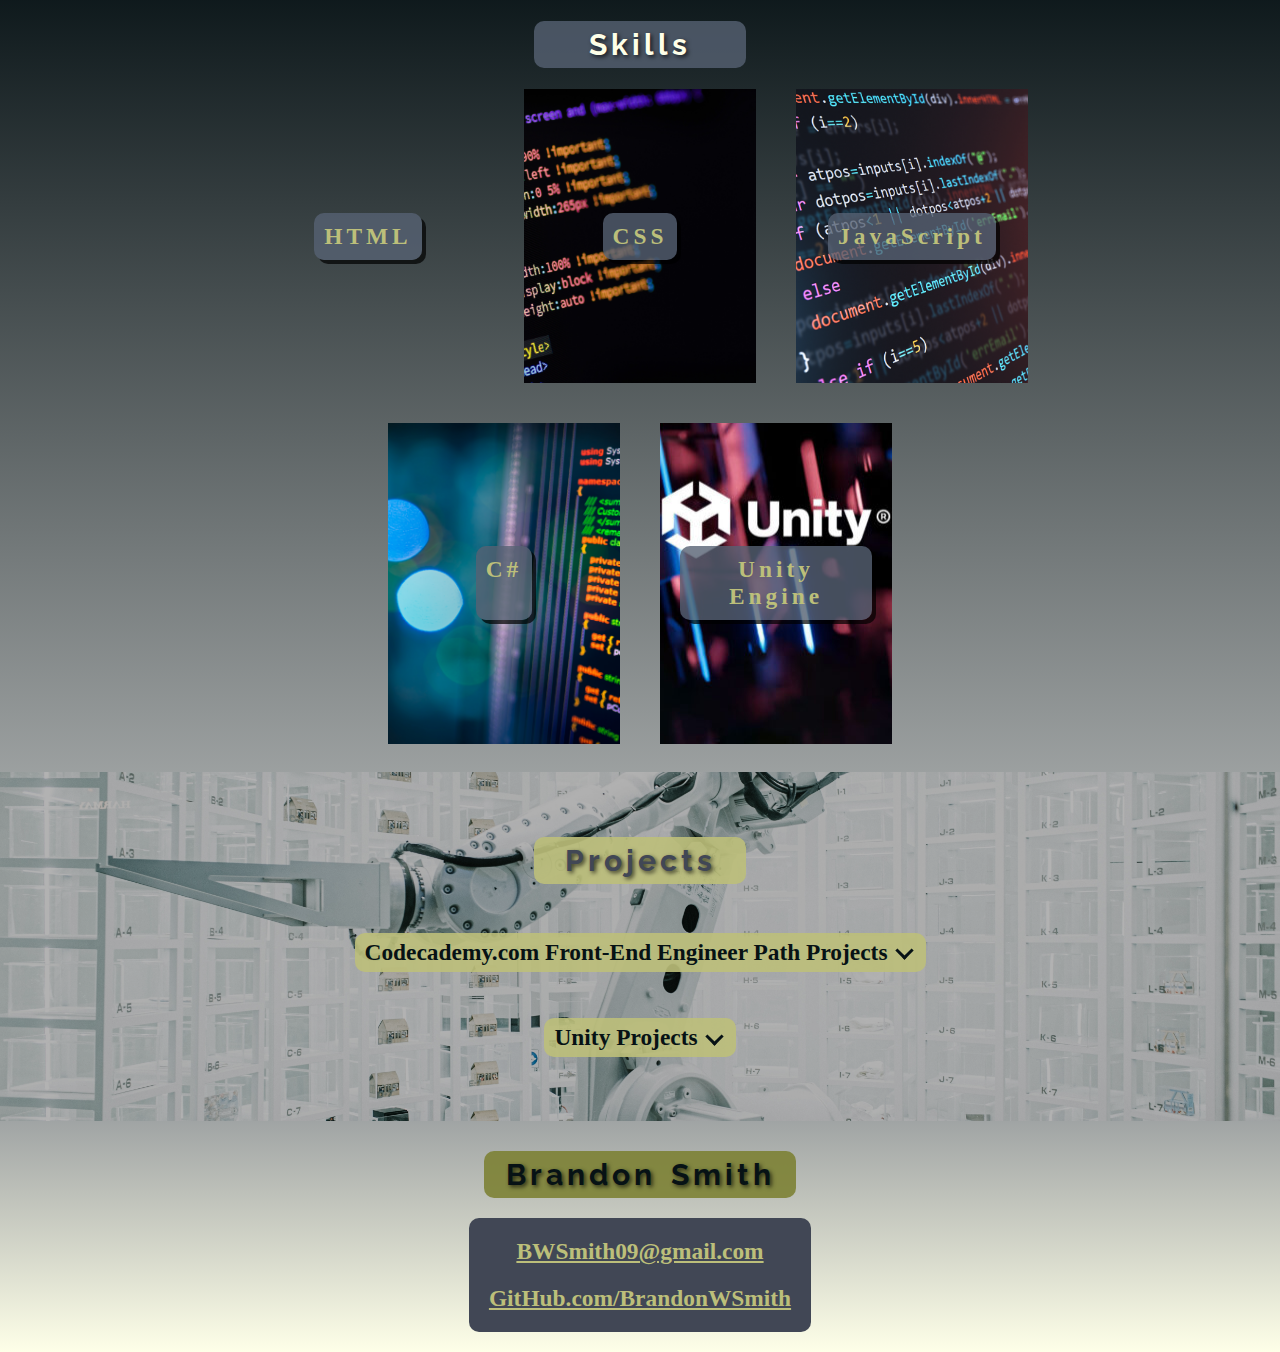
==== commit 38cc97e1: "add JavaScript to Projects section, add Unity Projects list" ====
--- a/index.html
+++ b/index.html
@@ -66,36 +66,53 @@
     <section id="projects">
       <article class="project-content">
         <h2>Projects</h2>
-        <h3>Codecademy.com Front-End Engineer Path Projects:</h3>
+        <h3 id="codecademy-project-heading-closed">Codecademy.com Front-End Engineer Path Projects<i class="arrow down" id="codecademy-arrow-down"></i></h3>
+        <h3 id="codecademy-project-heading-open">Codecademy.com Front-End Engineer Path Projects<i class="arrow up" id="codecademy-arrow-up"></i></h3>
         <ul id="codecademy-project-list">
           <li>
-            <a href="./resources/Codecademy Projects/Design System/index.html" target="_blank"><h4>Design System</h4>
-            <p>The goal of this project was to create a site from scratch detailing the style properties of a non-existent website to demonstrate the use of HTML and CSS together.</p>
-          </a>
-          </li>
-          <li>
-            <a href="./resources/Codecademy Projects/Tea Cozy/index.html" target="_blank"><h4>Tea Cozy</h4>
-            <p>The goal of this project was to create a site for a fictional tea company from a design spec to demonstrate the use of flex containers. I was provided with images for the site and created the neccesary HTML and CSS files to recreate the design spec as a funtional website.</p>
-          </a>
-          </li>
-          <li>
-            <a href="./resources/Codecademy Projects/Fotomatic/index.html" target="_blank"><h4>Fotomatic</h4>
-            <p>The goal of this project was to take an existing site that didn't scale to the size of the user's display and make it responsive using media queries. I was provided with a design spec of how the site should look on various screen sizes as well as the existing HTML, CSS and assets which I edited to make the site match the design spec for each screen size.</p>
-          </a>
-          </li>
-          <li>
-            <a href="./resources/Codecademy Projects/Number Guesser/index.html" target="_blank"><h4>Number Guesser</h4>
-            <p>The goal of this project was to demonstrate the use of JavaScript by scripting a number guessing game. I was provided with the HTML and CSS for the game and created the JavaScript file to make it functional.</p>
+            <a href="./resources/Codecademy Projects/Design System/index.html" target="_blank">
+              <h4>Design System</h4>
+              <p>The goal of this project was to create a site from scratch detailing the style properties of a non-existent website to demonstrate the use of HTML and CSS together.</p>
             </a>
           </li>
           <li>
-            <a href="https://github.com/BrandonWSmith/Credit-Card-Checker-Project/blob/80f9414b32edc88d7b303e6783fa53bf0c5b3184/main.js" target="_blank"><h4>Credit Card Checker</h4>
-            <p>The goal of this project was to create a program that could check the validity of a set of credit card numbers to demonstrate the use of JavaScript arrays, loops and iterators. I was provided with arrays of 5 card numbers that were known to be valid, 5 card numbers that were known to be invalid and 5 card numbers which the validity was unknown and I created scripts to check the validity of the cards using the Luhn algorithm and to check the issuer of each card. (This project is not a website but a functional JavaScript file)</p>
+            <a href="./resources/Codecademy Projects/Tea Cozy/index.html" target="_blank">
+              <h4>Tea Cozy</h4>
+              <p>The goal of this project was to create a site for a fictional tea company from a design spec to demonstrate the use of flex containers. I was provided with images for the site and created the neccesary HTML and CSS files to recreate the design spec as a funtional website.</p>
             </a>
           </li>
           <li>
-            <a href="https://github.com/BrandonWSmith/Mysterious-Organism/blob/7b4b76c3e8504e01557c070d57acdd8ac942dc91/main.js" target="_blank"><h4>Mysterious Organism</h4>
-            <p>The goal of this project was to create a JavaScript program that could produce objects that simulate the DNA of a fictional organism to demonstrate the use of JavaScript arrays, loops, objects and iterators. I was provided with a program that would output random arrays of "DNA" and I created programs that would assign these arrays to new objects, simulate "DNA mutation" and create an array of "specimen" that would likely survive if their DNA had a certain percentage of a specific set of DNA bases. (This project is not a website but a functional JavaScript file)</p>
+            <a href="./resources/Codecademy Projects/Fotomatic/index.html" target="_blank">
+              <h4>Fotomatic</h4>
+              <p>The goal of this project was to take an existing site that didn't scale to the size of the user's display and make it responsive using media queries. I was provided with a design spec of how the site should look on various screen sizes as well as the existing HTML, CSS and assets which I edited to make the site match the design spec for each screen size.</p>
+            </a>
+          </li>
+          <li>
+            <a href="./resources/Codecademy Projects/Number Guesser/index.html" target="_blank">
+              <h4>Number Guesser</h4>
+              <p>The goal of this project was to demonstrate the use of JavaScript by scripting a number guessing game. I was provided with the HTML and CSS for the game and created the JavaScript file to make it functional.</p>
+            </a>
+          </li>
+          <li>
+            <a href="https://github.com/BrandonWSmith/Credit-Card-Checker-Project/blob/80f9414b32edc88d7b303e6783fa53bf0c5b3184/main.js" target="_blank">
+              <h4>Credit Card Checker</h4>
+              <p>The goal of this project was to create a program that could check the validity of a set of credit card numbers to demonstrate the use of JavaScript arrays, loops and iterators. I was provided with arrays of 5 card numbers that were known to be valid, 5 card numbers that were known to be invalid and 5 card numbers which the validity was unknown and I created scripts to check the validity of the cards using the Luhn algorithm and to check the issuer of each card. (This project is not a website but a functional JavaScript file)</p>
+            </a>
+          </li>
+          <li>
+            <a href="https://github.com/BrandonWSmith/Mysterious-Organism/blob/7b4b76c3e8504e01557c070d57acdd8ac942dc91/main.js" target="_blank">
+              <h4>Mysterious Organism</h4>
+              <p>The goal of this project was to create a JavaScript program that could produce objects that simulate the DNA of a fictional organism to demonstrate the use of JavaScript arrays, loops, objects and iterators. I was provided with a program that would output random arrays of "DNA" and I created programs that would assign these arrays to new objects, simulate "DNA mutation" and create an array of "specimen" that would likely survive if their DNA had a certain percentage of a specific set of DNA bases. (This project is not a website but a functional JavaScript file)</p>
+            </a>
+          </li>
+        </ul>
+        <h3 id="unity-project-heading-closed">Unity Projects<i class="arrow down" id="unity-arrow-down"></i></h3>
+        <h3 id="unity-project-heading-open">Unity Projects<i class="arrow up" id="unity-arrow-up"></i></h3>
+        <ul id="unity-project-list">
+          <li>
+            <a href="#projects">
+              <h4>Coming Soon</h4>
+              <p>Project demos coming soon</p>
             </a>
           </li>
         </ul>
@@ -110,5 +127,6 @@
       <h3><a href="https://github.com/BrandonWSmith" target="_blank">GitHub.com/BrandonWSmith</a></h3>
     </article>
   </footer>
+  <script src="./resources/js/index.js"></script>
   </body>
 </html>--- a/resources/css/styles.css
+++ b/resources/css/styles.css
@@ -22,7 +22,7 @@
 h2 {
   letter-spacing: 0.2rem;
   word-spacing: 0.2rem;
-  width: 12%;
+  width: 10rem;
   padding: 0.3rem;
   text-align: center;
 }
@@ -145,7 +145,6 @@
 }
 
 #about-me h2 {
-  width: 12%;
   padding: .3rem 0;
   margin-top: 2.5rem;
   color: #F4E8FF;
@@ -260,7 +259,6 @@
 }
 
 #skills h2{
-  width: 12%;
   position: absolute;
   top: 2rem;
   background-color: rgba(86, 97, 115, 0.8);
@@ -325,7 +323,6 @@
 #projects {
   position: relative;
   top: -1.206rem;
-  min-height: 50rem;
   background-image: url("../images/projects-background.jpg");
   background-position: center;
   background-repeat: no-repeat;
@@ -333,7 +330,7 @@
   display: flex;
   flex-flow: column;
   align-items: center;
-  justify-content: center;
+  justify-content: flex-start;
 }
 
 #projects::before {
@@ -347,6 +344,7 @@
 }
 
 .project-content {
+  margin: 2rem 0;
   display: flex;
   flex-flow: column;
   align-items: center;
@@ -365,12 +363,48 @@
   padding: 0.3rem 0.5rem;
 }
 
+.project-content h3:hover {
+  cursor: pointer;
+  text-decoration: underline;
+}
+
+.arrow {
+  border: solid #071215;
+  border-width: 0 3px 3px 0;
+  display: inline-block;
+  padding: 0.25rem;
+  
+  margin: 0 0.25rem  0 0.5rem;
+}
+
+.down {
+  transform: rotate(45deg);
+  vertical-align: 10%;
+}
+
+.up {
+  transform: rotate(-135deg);
+  vertical-align: -10%;
+}
+
+#codecademy-project-heading-open {
+  display: none;
+}
+
+#unity-project-heading-open {
+  display: none;
+}
+
 .project-content ul {
-  display: flex;
+  display: none;
+  width: 100%;
+  padding: 0;
   flex-wrap: wrap;
   justify-content: center;
+  align-content: center;
   list-style: none;
   text-align: center;
+  overflow: hidden;
 }
 
 .project-content li {
@@ -437,7 +471,7 @@
 }
 
 footer h2 {
-  width: 20%;
+  width: 15rem;
   margin: 1.5rem 0 0;
   padding: 0.3rem;
   color: #071215;
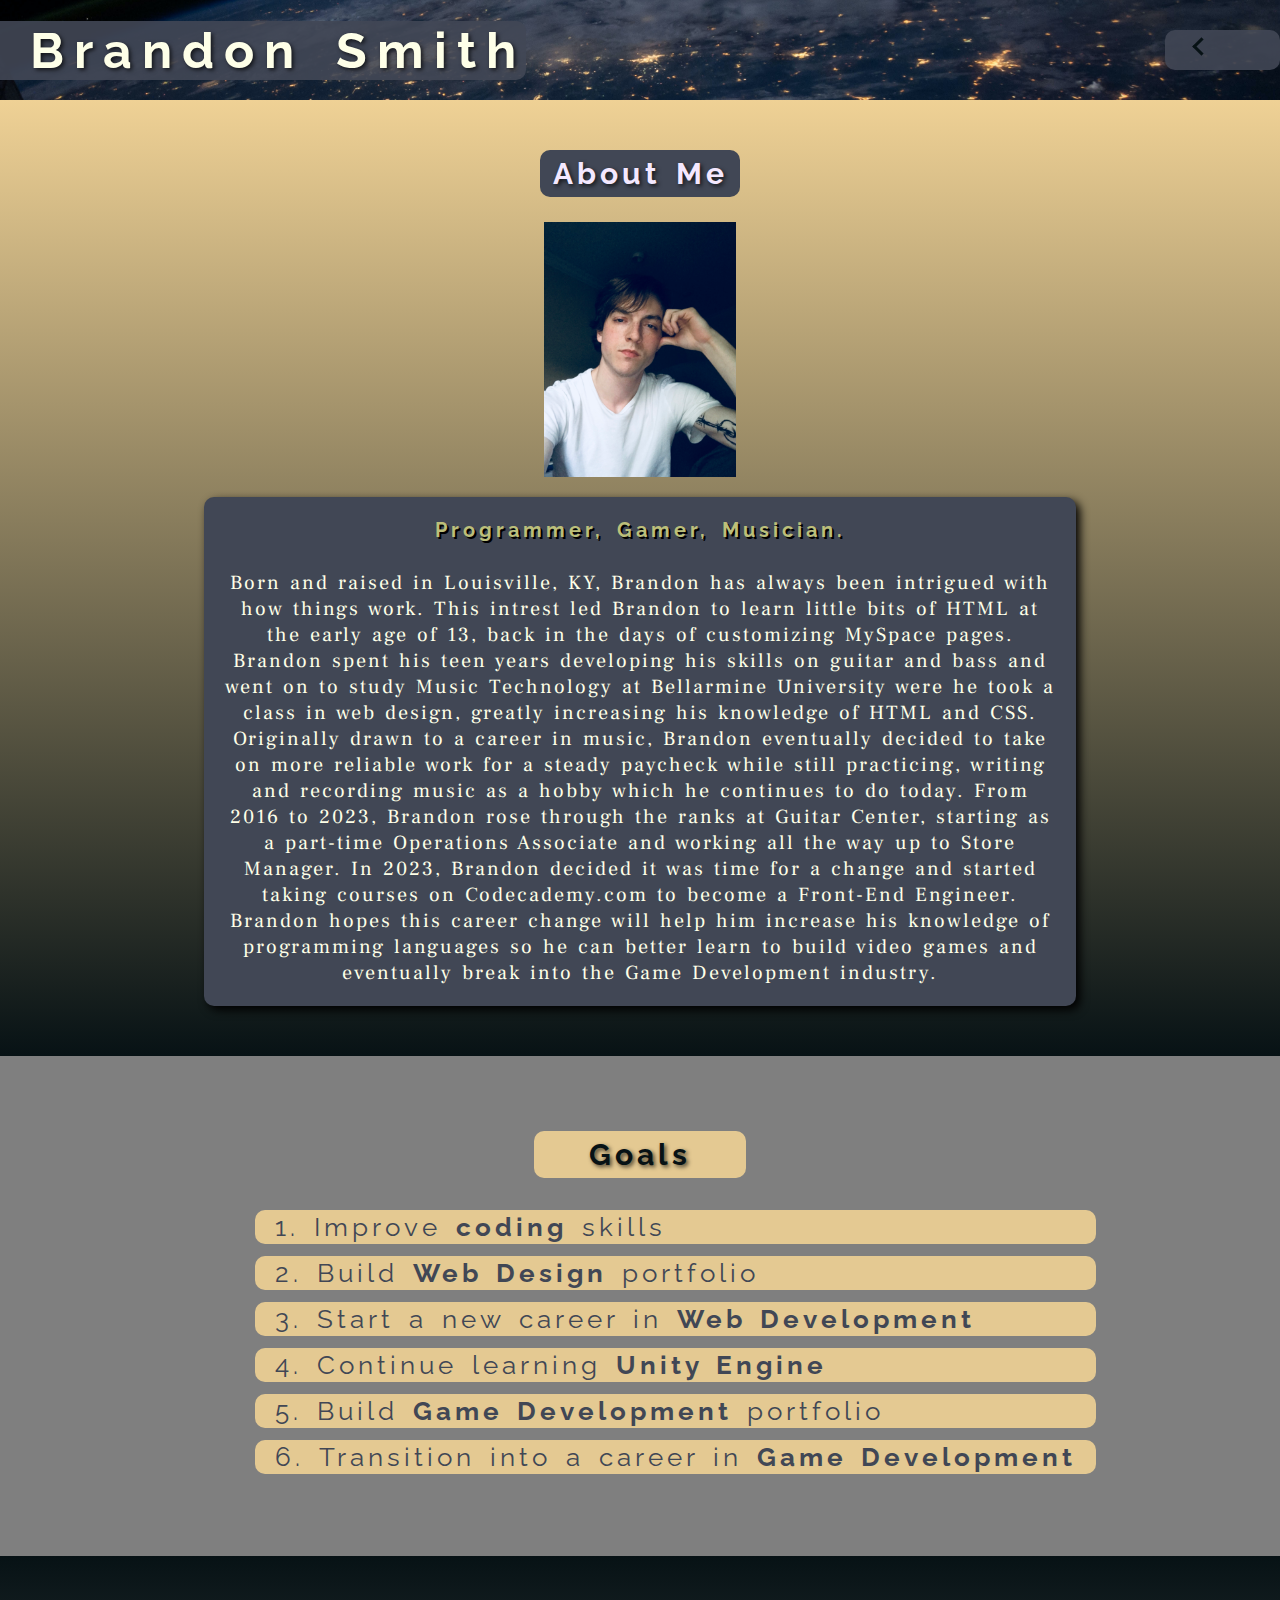
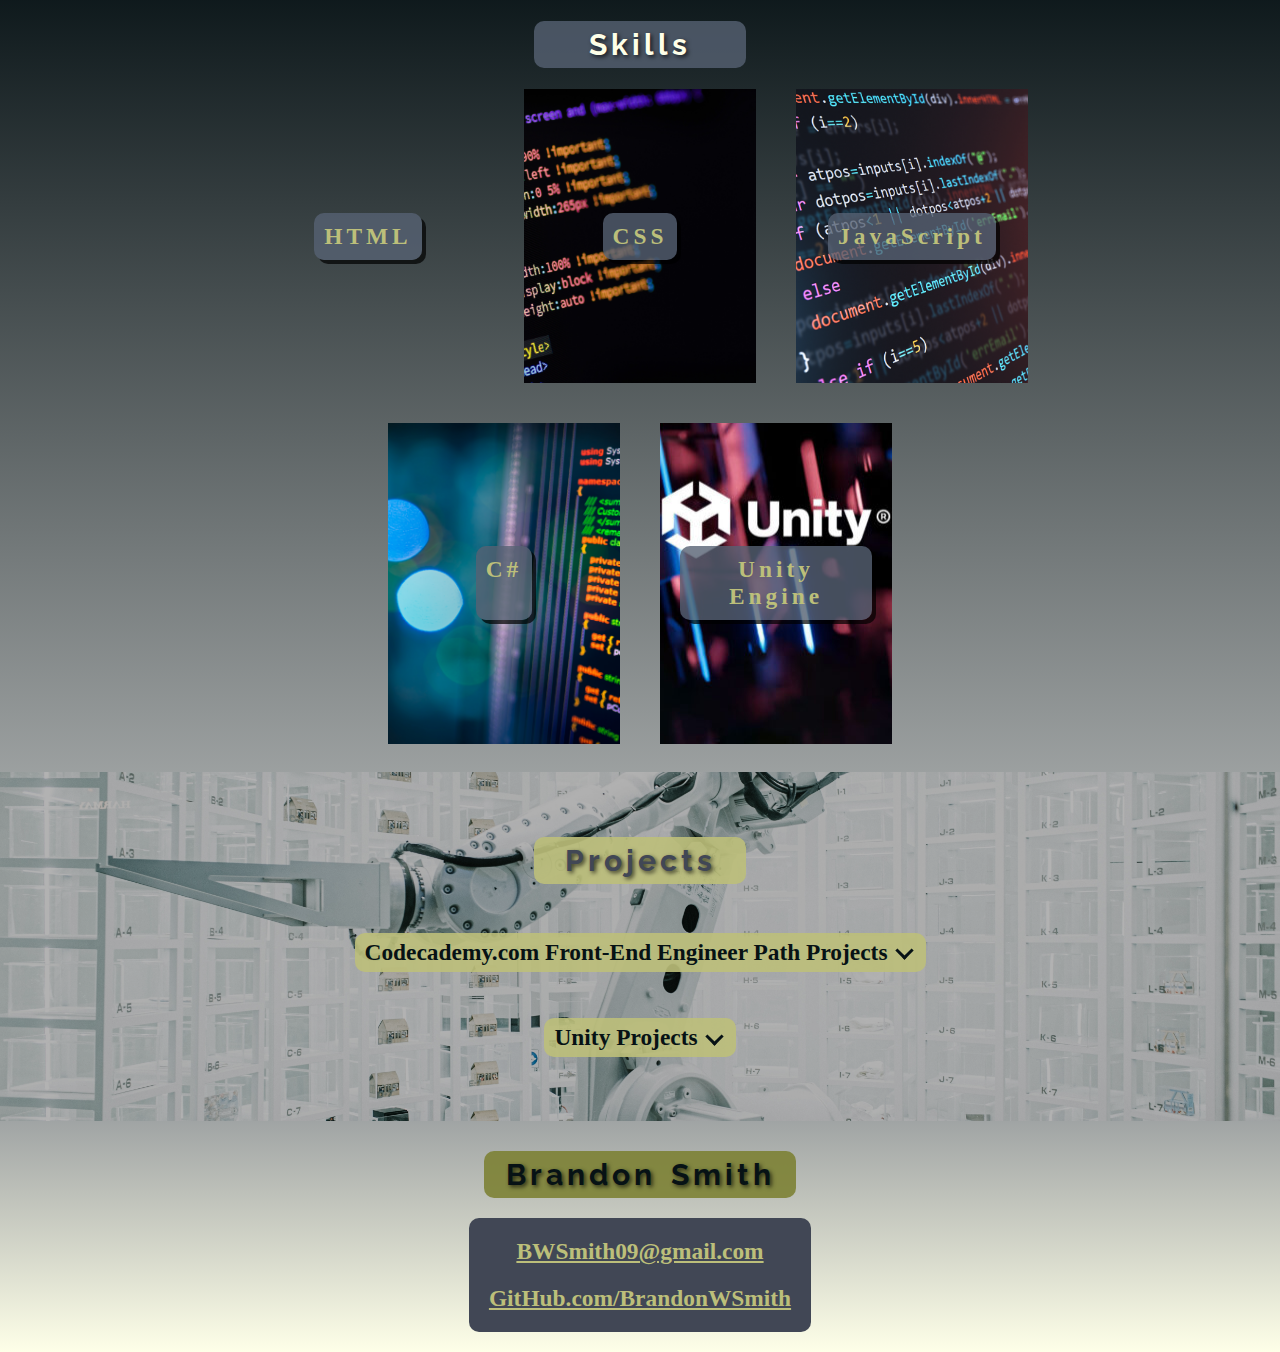
==== commit 9768e250: "add javascript to navbar" ====
--- a/index.html
+++ b/index.html
@@ -11,17 +11,19 @@
   <body>
     <header>
       <h1>Brandon Smith</h1>
-      <nav>
+      <nav id="navbar">
         <ul>
-          <li><a href="#about-me">About Me</a></li>
-          <li><strong>|</strong></li>
-          <li><a href="#goals">Goals</a></li>
-          <li><strong>|</strong></li>
-          <li><a href="#skills">Skills</a></li>
-          <li><strong>|</strong></li>
-          <li><a href="#projects">Projects</a></li>
-          <li><strong>|</strong></li>
-          <li><a href="./contact.html">Contact</a></li>
+          <li id="menu-open"><i class="arrow right" id="menu-arrow-right"></i></li>
+          <li id="menu-closed"><i class="arrow left" id="menu-arrow-left"></i>Menu</li>
+          <li class="nav-link"><a href="#about-me" class="nav-link-a">About Me</a></li>
+          <li class="nav-link"><strong>|</strong></li>
+          <li class="nav-link"><a href="#goals" class="nav-link-a">Goals</a></li>
+          <li class="nav-link"><strong>|</strong></li>
+          <li class="nav-link"><a href="#skills" class="nav-link-a">Skills</a></li>
+          <li class="nav-link"><strong>|</strong></li>
+          <li class="nav-link"><a href="#projects" class="nav-link-a">Projects</a></li>
+          <li class="nav-link"><strong>|</strong></li>
+          <li class="nav-link"><a href="./contact.html" class="nav-link-a">Contact</a></li>
         </ul>
       </nav>
     </header>
@@ -96,13 +98,13 @@
           <li>
             <a href="https://github.com/BrandonWSmith/Credit-Card-Checker-Project/blob/80f9414b32edc88d7b303e6783fa53bf0c5b3184/main.js" target="_blank">
               <h4>Credit Card Checker</h4>
-              <p>The goal of this project was to create a program that could check the validity of a set of credit card numbers to demonstrate the use of JavaScript arrays, loops and iterators. I was provided with arrays of 5 card numbers that were known to be valid, 5 card numbers that were known to be invalid and 5 card numbers which the validity was unknown and I created scripts to check the validity of the cards using the Luhn algorithm and to check the issuer of each card. (This project is not a website but a functional JavaScript file)</p>
+              <p>The goal of this project was to create a JavaScript file that could check the validity of a set of credit card numbers to demonstrate the use of JavaScript arrays, loops and iterators. I was provided with arrays of 5 card numbers that were known to be valid, 5 card numbers that were known to be invalid and 5 card numbers which the validity was unknown and I created functions to check the validity of the cards using the Luhn algorithm and to check the issuer of each card. (This project is not a website but a functional JavaScript file)</p>
             </a>
           </li>
           <li>
             <a href="https://github.com/BrandonWSmith/Mysterious-Organism/blob/7b4b76c3e8504e01557c070d57acdd8ac942dc91/main.js" target="_blank">
               <h4>Mysterious Organism</h4>
-              <p>The goal of this project was to create a JavaScript program that could produce objects that simulate the DNA of a fictional organism to demonstrate the use of JavaScript arrays, loops, objects and iterators. I was provided with a program that would output random arrays of "DNA" and I created programs that would assign these arrays to new objects, simulate "DNA mutation" and create an array of "specimen" that would likely survive if their DNA had a certain percentage of a specific set of DNA bases. (This project is not a website but a functional JavaScript file)</p>
+              <p>The goal of this project was to create a JavaScript file that could produce objects that simulate the DNA of a fictional organism to demonstrate the use of JavaScript arrays, loops, objects and iterators. I was provided with a function that would output random arrays of "DNA" and I created functions that would assign these arrays to new objects, simulate "DNA mutation" and create an array of "specimen" that would likely survive if their DNA had a certain percentage of a specific set of DNA bases. (This project is not a website but a functional JavaScript file)</p>
             </a>
           </li>
         </ul>
--- a/resources/css/styles.css
+++ b/resources/css/styles.css
@@ -36,7 +36,32 @@
   border-radius: 0.5rem;
 }
 
-
+.arrow {
+  border: solid #071215;
+  border-width: 0 3px 3px 0;
+  display: inline-block;
+  padding: 0.25rem;
+  margin: 0 0.25rem  0 0.5rem;
+}
+
+.down {
+  transform: rotate(45deg);
+  vertical-align: 10%;
+}
+
+.up {
+  transform: rotate(-135deg);
+  vertical-align: -10%;
+}
+
+.right {
+  transform: rotate(-45deg);
+}
+
+.left {
+  transform: rotate(135deg);
+  vertical-align: 5%;
+}
 
 /* Header */
 
@@ -72,14 +97,33 @@
 }
 
 nav {
+  width: 9%;
+  margin: 0;
+  transition: width 500ms;
+  background-color: rgba(65, 71, 85, 0.9);
+  overflow: hidden;
+}
+
+nav.is-active {
   width: 50%;
-  padding-right: 2rem;
-  padding-left: 1rem;
-  background-color: rgba(65, 71, 85, 0.9);
+  transition: width 500ms;
+}
+
+#menu-open {
+  display: none;
+}
+
+.nav-link {
+  display: none;
+}
+
+.nav-link.is-active {
+  display: block;
 }
 
 header ul {
-  width: 100%;
+  width: auto;
+  max-height: 2rem;
   margin: 0;
   padding: 0;
   display: flex;
@@ -90,19 +134,41 @@
 }
 
 header li {
-  display: flex inline;
   margin: 0;
   padding: 0;
   color: #F4E8FF;
 }
 
-header a {
+#menu-closed {
+  display: block;
+  padding: 0 2rem 0 1.5rem;
+  opacity: 1;
+  transition: opacity 300ms;
+}
+
+#menu-closed i {
+  margin: 0 1rem 0 0;
+}
+
+#menu-closed.is-active {
+  opacity: 0;
+  transition: opacity 300ms;
+}
+
+#menu-closed:hover,
+#menu-open:hover {
+  cursor: pointer;
+}
+
+.nav-link-a {
   color: #F4E8FF;
-  padding: 0.2rem 0.5rem;
+  padding: 0.2rem 2.3rem;
   text-decoration: none;
 }
 
-header a:hover {
+.nav-link-a:hover,
+#menu-closed:hover,
+#menu-open:hover {
   color: #FEFFE8;
   background-color: rgba(86, 97, 115, 1);
   text-shadow: 0.05rem 0.05rem black;
@@ -110,7 +176,9 @@
   text-decoration: underline;
 }
 
-header a:active {
+.nav-link-a:active,
+#menu-closed:active,
+#menu-open:active {
   transform: translate(0.1rem, 0.1rem);
   color: #7C8032;
   text-shadow: none;
@@ -368,25 +436,6 @@
   text-decoration: underline;
 }
 
-.arrow {
-  border: solid #071215;
-  border-width: 0 3px 3px 0;
-  display: inline-block;
-  padding: 0.25rem;
-  
-  margin: 0 0.25rem  0 0.5rem;
-}
-
-.down {
-  transform: rotate(45deg);
-  vertical-align: 10%;
-}
-
-.up {
-  transform: rotate(-135deg);
-  vertical-align: -10%;
-}
-
 #codecademy-project-heading-open {
   display: none;
 }
